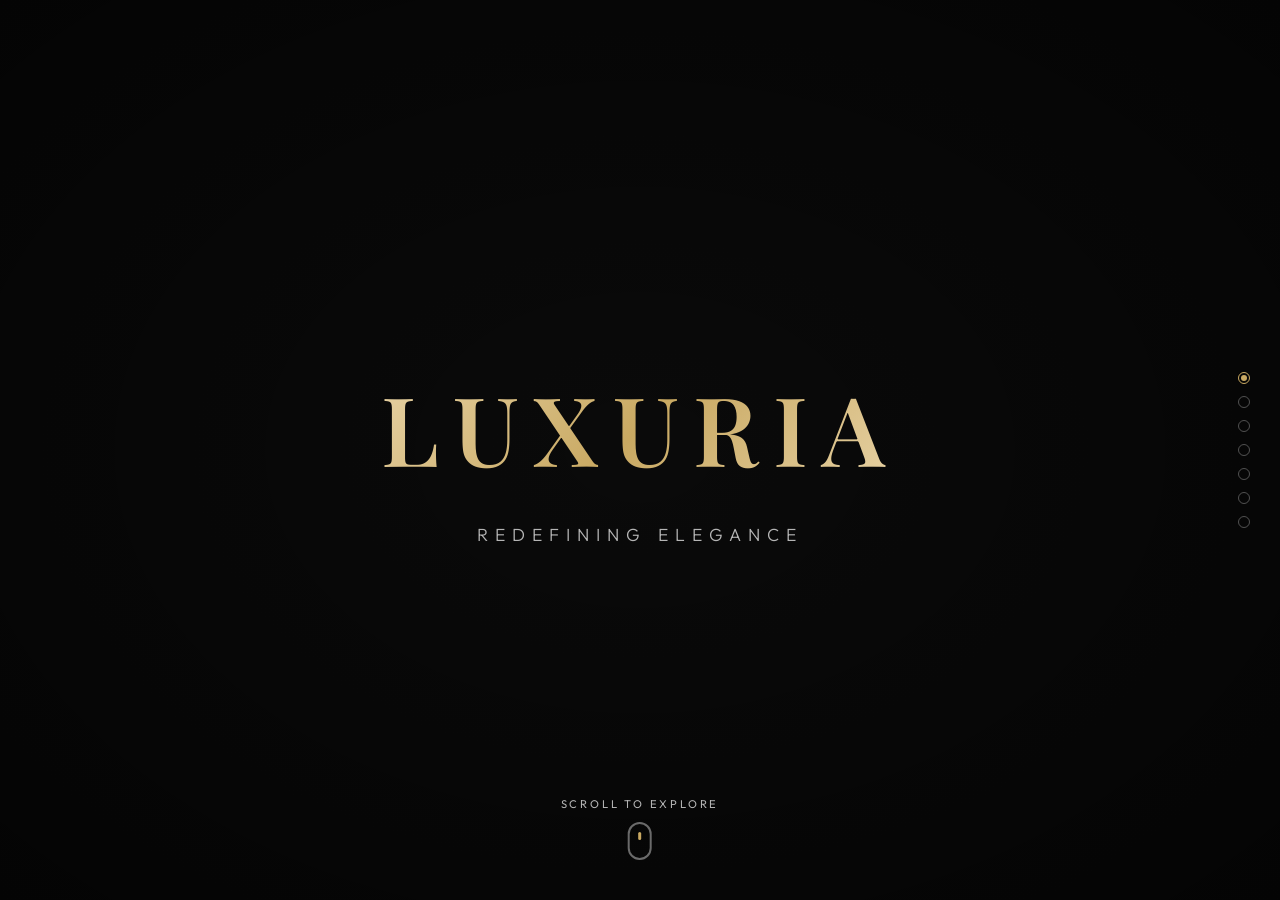
==== index.html @ 4cefbe2b "A" ====
<!DOCTYPE html>
<html lang="en">
<head>
    <meta charset="UTF-8">
    <meta name="viewport" content="width=device-width, initial-scale=1.0">
    <title>About Us | Immersive Experience</title>
    <link rel="preconnect" href="https://fonts.googleapis.com">
    <link rel="preconnect" href="https://fonts.gstatic.com" crossorigin>
    <link href="https://fonts.googleapis.com/css2?family=Playfair+Display:wght@400;500;600;700&family=Outfit:wght@300;400;500;600&display=swap" rel="stylesheet">
    <style>
        :root {
            --color-bg: #0a0a0a;
            --color-text: #ffffff;
            --color-text-muted: rgba(255, 255, 255, 0.7);
            --color-accent: #c9a962;
            --color-accent-light: #e8d4a8;
            --font-display: 'Playfair Display', serif;
            --font-body: 'Outfit', sans-serif;
        }

        * { margin: 0; padding: 0; box-sizing: border-box; }
        html, body { overflow: hidden; height: 100%; }
        body {
            font-family: var(--font-body);
            background: var(--color-bg);
            color: var(--color-text);
            line-height: 1.6;
        }

        .main-container { height: 100vh; overflow: hidden; position: relative; }

        /* Video Section */
        .video-section {
            position: absolute;
            top: 0; left: 0;
            width: 100%; height: 100vh;
            overflow: hidden;
            display: flex;
            align-items: center;
            justify-content: center;
            opacity: 0;
            visibility: hidden;
            transition: opacity 0.6s ease, visibility 0.6s ease;
        }
        .video-section.active { opacity: 1; visibility: visible; }

        /* Video Element */
        .section-video {
            position: absolute;
            top: 0; left: 0;
            width: 100%; height: 100%;
            z-index: 1;
            object-fit: cover;
        }

        /* Gradient Overlays */
        .gradient-overlay {
            position: absolute;
            top: 0;
            width: 55%;
            height: 100%;
            z-index: 2;
            pointer-events: none;
        }
        .gradient-right {
            right: 0;
            background: linear-gradient(to left, rgba(0,0,0,0.9) 0%, rgba(0,0,0,0.7) 30%, rgba(0,0,0,0.3) 60%, transparent 100%);
        }
        .gradient-left {
            left: 0;
            background: linear-gradient(to right, rgba(0,0,0,0.9) 0%, rgba(0,0,0,0.7) 30%, rgba(0,0,0,0.3) 60%, transparent 100%);
        }
        .gradient-center {
            left: 0; width: 100%;
            background: radial-gradient(ellipse at center, transparent 0%, rgba(0,0,0,0.3) 50%, rgba(0,0,0,0.6) 100%);
        }

        /* Content */
        .section-content {
            position: relative;
            z-index: 3;
            max-width: 520px;
            padding: 2rem;
            opacity: 0;
            transform: translateY(50px);
            transition: opacity 0.8s ease 0.3s, transform 0.8s ease 0.3s;
        }
        .video-section.active .section-content { opacity: 1; transform: translateY(0); }
        .content-right { margin-left: auto; margin-right: 8%; text-align: right; }
        .content-left { margin-right: auto; margin-left: 8%; text-align: left; }

        .section-title {
            font-family: var(--font-display);
            font-size: clamp(2.2rem, 4.5vw, 3.5rem);
            font-weight: 500;
            letter-spacing: 0.02em;
            margin-bottom: 1.25rem;
            line-height: 1.15;
        }
        .section-title span { color: var(--color-accent); }
        .section-description {
            font-size: clamp(0.95rem, 1.3vw, 1.1rem);
            font-weight: 300;
            color: var(--color-text-muted);
            line-height: 1.8;
        }

        /* Logo */
        .logo-wrapper {
            position: relative; z-index: 3;
            text-align: center;
            opacity: 0;
            transform: scale(0.9);
            transition: opacity 0.8s ease 0.3s, transform 0.8s ease 0.3s;
        }
        .video-section.active .logo-wrapper { opacity: 1; transform: scale(1); }
        .logo {
            font-family: var(--font-display);
            font-size: clamp(3rem, 8vw, 6rem);
            font-weight: 600;
            letter-spacing: 0.15em;
            text-transform: uppercase;
            background: linear-gradient(135deg, var(--color-accent-light) 0%, var(--color-accent) 50%, var(--color-accent-light) 100%);
            -webkit-background-clip: text;
            -webkit-text-fill-color: transparent;
            background-clip: text;
        }
        .logo-tagline {
            font-size: clamp(0.85rem, 1.4vw, 1.1rem);
            font-weight: 300;
            letter-spacing: 0.4em;
            text-transform: uppercase;
            color: var(--color-text-muted);
            margin-top: 1rem;
        }

        /* Indicators */
        .section-indicators {
            position: fixed;
            right: 30px; top: 50%;
            transform: translateY(-50%);
            z-index: 100;
            display: flex;
            flex-direction: column;
            gap: 12px;
        }
        .indicator {
            width: 12px; height: 12px;
            border: 1px solid rgba(255,255,255,0.3);
            border-radius: 50%;
            cursor: pointer;
            transition: all 0.3s ease;
            position: relative;
        }
        .indicator::before {
            content: '';
            position: absolute;
            top: 50%; left: 50%;
            transform: translate(-50%, -50%);
            width: 0; height: 0;
            background: var(--color-accent);
            border-radius: 50%;
            transition: all 0.3s ease;
        }
        .indicator.active { border-color: var(--color-accent); }
        .indicator.active::before { width: 6px; height: 6px; }
        .indicator:hover { border-color: var(--color-accent); }

        /* Scroll Hint */
        .scroll-hint {
            position: absolute;
            bottom: 40px; left: 50%;
            transform: translateX(-50%);
            z-index: 10;
            display: flex;
            flex-direction: column;
            align-items: center;
            gap: 8px;
            opacity: 0;
        }
        .video-section.active .scroll-hint {
            opacity: 1;
            animation: fadeInUp 0.8s ease 0.8s both;
        }
        .scroll-hint span {
            font-size: 0.7rem;
            letter-spacing: 0.25em;
            text-transform: uppercase;
            color: var(--color-text-muted);
        }
        .scroll-hint .mouse {
            width: 24px; height: 38px;
            border: 2px solid rgba(255,255,255,0.4);
            border-radius: 12px;
            position: relative;
        }
        .scroll-hint .wheel {
            width: 3px; height: 8px;
            background: var(--color-accent);
            border-radius: 2px;
            position: absolute;
            top: 8px; left: 50%;
            transform: translateX(-50%);
            animation: scrollWheel 1.5s ease-in-out infinite;
        }
        @keyframes scrollWheel {
            0%, 100% { opacity: 1; top: 8px; }
            50% { opacity: 0.3; top: 18px; }
        }
        @keyframes fadeInUp {
            from { opacity: 0; transform: translateX(-50%) translateY(20px); }
            to { opacity: 1; transform: translateX(-50%) translateY(0); }
        }

        /* Static Section */
        .static-section {
            position: absolute;
            top: 0; left: 0;
            width: 100%;
            min-height: 100vh;
            opacity: 0;
            visibility: hidden;
            transition: opacity 0.6s ease, visibility 0.6s ease;
            overflow-y: auto;
        }
        .static-section.active { opacity: 1; visibility: visible; }

        .amenities-section {
            background: linear-gradient(180deg, var(--color-bg) 0%, #0f0f0f 50%, var(--color-bg) 100%);
            padding: 8rem 5%;
            min-height: 100vh;
            display: flex;
            flex-direction: column;
            justify-content: center;
            position: relative;
        }
        .amenities-section::before {
            content: '';
            position: absolute;
            top: 0; left: 0; right: 0;
            height: 1px;
            background: linear-gradient(90deg, transparent, var(--color-accent), transparent);
        }
        .amenities-header {
            text-align: center;
            margin-bottom: 5rem;
            opacity: 0;
            transform: translateY(30px);
            transition: opacity 0.8s ease 0.2s, transform 0.8s ease 0.2s;
        }
        .static-section.active .amenities-header { opacity: 1; transform: translateY(0); }
        .amenities-label {
            font-size: 0.8rem;
            letter-spacing: 0.3em;
            text-transform: uppercase;
            color: var(--color-accent);
            margin-bottom: 1rem;
        }
        .amenities-title {
            font-family: var(--font-display);
            font-size: clamp(2.2rem, 4.5vw, 3.5rem);
            font-weight: 500;
        }
        .amenities-grid {
            display: grid;
            grid-template-columns: repeat(3, 1fr);
            gap: 2.5rem;
            max-width: 1300px;
            margin: 0 auto;
        }
        .amenity-card {
            background: linear-gradient(145deg, rgba(255,255,255,0.04) 0%, rgba(255,255,255,0.01) 100%);
            border: 1px solid rgba(255,255,255,0.06);
            border-radius: 3px;
            padding: 2.5rem 2rem;
            text-align: center;
            position: relative;
            overflow: hidden;
            opacity: 0;
            transform: translateY(40px);
            transition: all 0.6s cubic-bezier(0.4, 0, 0.2, 1);
        }
        .static-section.active .amenity-card { opacity: 1; transform: translateY(0); }
        .static-section.active .amenity-card:nth-child(1) { transition-delay: 0.3s; }
        .static-section.active .amenity-card:nth-child(2) { transition-delay: 0.45s; }
        .static-section.active .amenity-card:nth-child(3) { transition-delay: 0.6s; }
        .amenity-card:hover {
            border-color: rgba(201,169,98,0.3);
            transform: translateY(-5px);
        }
        .amenity-card::before {
            content: '';
            position: absolute;
            top: 0; left: 0; right: 0;
            height: 2px;
            background: linear-gradient(90deg, transparent, var(--color-accent), transparent);
            opacity: 0;
            transition: opacity 0.4s ease;
        }
        .amenity-card:hover::before { opacity: 1; }
        .amenity-icon {
            width: 70px; height: 70px;
            margin: 0 auto 1.5rem;
            display: flex;
            align-items: center;
            justify-content: center;
            border: 1px solid rgba(201,169,98,0.25);
            border-radius: 50%;
            transition: all 0.4s ease;
        }
        .amenity-card:hover .amenity-icon {
            border-color: var(--color-accent);
            background: rgba(201,169,98,0.08);
        }
        .amenity-icon svg {
            width: 30px; height: 30px;
            stroke: var(--color-accent);
            fill: none;
            stroke-width: 1.5;
        }
        .amenity-name {
            font-family: var(--font-display);
            font-size: 1.35rem;
            font-weight: 500;
            margin-bottom: 0.8rem;
        }
        .amenity-description {
            font-size: 0.9rem;
            color: var(--color-text-muted);
            font-weight: 300;
            line-height: 1.7;
        }

        /* Footer */
        .footer-section {
            background: #050505;
            padding: 5rem 5% 2.5rem;
            margin-top: 2rem;
            position: relative;
        }
        .footer-section::before {
            content: '';
            position: absolute;
            top: 0; left: 0; right: 0;
            height: 1px;
            background: linear-gradient(90deg, transparent, rgba(255,255,255,0.1), transparent);
        }
        .footer-content {
            max-width: 1300px;
            margin: 0 auto;
            display: grid;
            grid-template-columns: 2fr 1fr 1fr 1fr;
            gap: 3rem;
        }
        .footer-brand .footer-logo {
            font-family: var(--font-display);
            font-size: 1.8rem;
            font-weight: 600;
            letter-spacing: 0.1em;
            color: var(--color-accent);
            margin-bottom: 1rem;
        }
        .footer-brand p {
            color: var(--color-text-muted);
            font-size: 0.9rem;
            font-weight: 300;
            line-height: 1.7;
            max-width: 280px;
        }
        .footer-column h4 {
            font-family: var(--font-display);
            font-size: 1rem;
            font-weight: 500;
            margin-bottom: 1.25rem;
        }
        .footer-column ul { list-style: none; }
        .footer-column ul li { margin-bottom: 0.6rem; }
        .footer-column ul li a {
            color: var(--color-text-muted);
            text-decoration: none;
            font-size: 0.85rem;
            font-weight: 300;
            transition: color 0.3s ease;
        }
        .footer-column ul li a:hover { color: var(--color-accent); }
        .footer-bottom {
            max-width: 1300px;
            margin: 3rem auto 0;
            padding-top: 1.5rem;
            border-top: 1px solid rgba(255,255,255,0.05);
            display: flex;
            justify-content: space-between;
            align-items: center;
        }
        .footer-bottom p {
            color: var(--color-text-muted);
            font-size: 0.8rem;
            font-weight: 300;
        }
        .social-links { display: flex; gap: 1.25rem; }
        .social-links a {
            color: var(--color-text-muted);
            transition: color 0.3s ease;
        }
        .social-links a:hover { color: var(--color-accent); }
        .social-links svg { width: 18px; height: 18px; }

        /* Responsive */
        @media (max-width: 1024px) {
            .amenities-grid { grid-template-columns: 1fr; max-width: 450px; }
            .footer-content { grid-template-columns: 1fr 1fr; }
            .section-indicators { right: 15px; }
        }
        @media (max-width: 768px) {
            .content-right, .content-left {
                margin: 0;
                text-align: center;
                padding: 1.5rem;
                max-width: 100%;
                position: absolute;
                bottom: 12%;
                left: 0; right: 0;
            }
            .gradient-right, .gradient-left {
                width: 100%;
                background: linear-gradient(to top, rgba(0,0,0,0.95) 0%, rgba(0,0,0,0.7) 40%, transparent 100%);
            }
            .footer-content { grid-template-columns: 1fr; text-align: center; }
            .footer-brand p { max-width: none; }
            .footer-bottom { flex-direction: column; gap: 1.25rem; }
            .section-indicators { right: 10px; gap: 10px; }
            .indicator { width: 10px; height: 10px; }
        }
    </style>
</head>
<body>
    <div class="section-indicators" id="indicators">
        <div class="indicator active" data-index="0"></div>
        <div class="indicator" data-index="1"></div>
        <div class="indicator" data-index="2"></div>
        <div class="indicator" data-index="3"></div>
        <div class="indicator" data-index="4"></div>
        <div class="indicator" data-index="5"></div>
        <div class="indicator" data-index="6"></div>
    </div>

    <div class="main-container" id="mainContainer">
        
        <!-- Section 1: Logo -->
        <section class="video-section active" data-index="0" data-video="videos/section1.mp4">
            <video class="section-video" autoplay muted playsinline>
                <source src="videos/section1.mp4" type="video/mp4">
            </video>
            <div class="gradient-overlay gradient-center"></div>
            <div class="logo-wrapper">
                <h1 class="logo">Luxuria</h1>
                <p class="logo-tagline">Redefining Elegance</p>
            </div>
            <div class="scroll-hint">
                <span>Scroll to explore</span>
                <div class="mouse"><div class="wheel"></div></div>
            </div>
        </section>

        <!-- Section 2 -->
        <section class="video-section" data-index="1" data-video="videos/section2.mp4">
            <video class="section-video" autoplay muted playsinline>
                <source src="videos/section2.mp4" type="video/mp4">
            </video>
            <div class="gradient-overlay gradient-right"></div>
            <div class="section-content content-right">
                <h2 class="section-title">Where Vision <span>Meets</span> Reality</h2>
                <p class="section-description">Experience architecture that transcends the ordinary. Every space is meticulously crafted to harmonize luxury with functionality.</p>
            </div>
            <div class="scroll-hint"><span>Scroll to continue</span><div class="mouse"><div class="wheel"></div></div></div>
        </section>

        <!-- Section 3 -->
        <section class="video-section" data-index="2" data-video="videos/section3.mp4">
            <video class="section-video" autoplay muted playsinline>
                <source src="videos/section3.mp4" type="video/mp4">
            </video>
            <div class="gradient-overlay gradient-left"></div>
            <div class="section-content content-left">
                <h2 class="section-title">Crafted for <span>Excellence</span></h2>
                <p class="section-description">Premium materials sourced from around the world, combined with masterful craftsmanship. Each detail is a testament to quality.</p>
            </div>
            <div class="scroll-hint"><span>Scroll to continue</span><div class="mouse"><div class="wheel"></div></div></div>
        </section>

        <!-- Section 4 -->
        <section class="video-section" data-index="3" data-video="videos/section4.mp4">
            <video class="section-video" autoplay muted playsinline>
                <source src="videos/section4.mp4" type="video/mp4">
            </video>
            <div class="gradient-overlay gradient-right"></div>
            <div class="section-content content-right">
                <h2 class="section-title">Living <span>Redefined</span></h2>
                <p class="section-description">Beyond mere residences, we create sanctuaries. Spaces where every moment becomes a celebration of refined living.</p>
            </div>
            <div class="scroll-hint"><span>Scroll to continue</span><div class="mouse"><div class="wheel"></div></div></div>
        </section>

        <!-- Section 5 -->
        <section class="video-section" data-index="4" data-video="videos/section5.mp4">
            <video class="section-video" autoplay muted playsinline>
                <source src="videos/section5.mp4" type="video/mp4">
            </video>
            <div class="gradient-overlay gradient-left"></div>
            <div class="section-content content-left">
                <h2 class="section-title">Sustainable <span>Luxury</span></h2>
                <p class="section-description">Innovation meets responsibility. Our developments incorporate cutting-edge sustainable technologies.</p>
            </div>
            <div class="scroll-hint"><span>Scroll to continue</span><div class="mouse"><div class="wheel"></div></div></div>
        </section>

        <!-- Section 6 -->
        <section class="video-section" data-index="5" data-video="videos/section6.mp4">
            <video class="section-video" autoplay muted playsinline>
                <source src="videos/section6.mp4" type="video/mp4">
            </video>
            <div class="gradient-overlay gradient-right"></div>
            <div class="section-content content-right">
                <h2 class="section-title">Your <span>Legacy</span> Awaits</h2>
                <p class="section-description">More than an address, it's a statement. Join an exclusive community of discerning individuals.</p>
            </div>
            <div class="scroll-hint"><span>Scroll to continue</span><div class="mouse"><div class="wheel"></div></div></div>
        </section>

        <!-- Amenities + Footer -->
        <section class="static-section" data-index="6">
            <div class="amenities-section">
                <div class="amenities-header">
                    <p class="amenities-label">World-Class Amenities</p>
                    <h2 class="amenities-title">Everything You Desire</h2>
                </div>
                <div class="amenities-grid">
                    <div class="amenity-card">
                        <div class="amenity-icon">
                            <svg viewBox="0 0 24 24"><path d="M3 9l9-7 9 7v11a2 2 0 0 1-2 2H5a2 2 0 0 1-2-2z"></path><polyline points="9 22 9 12 15 12 15 22"></polyline></svg>
                        </div>
                        <h3 class="amenity-name">Retail Shops</h3>
                        <p class="amenity-description">Curated boutiques and premium retail spaces featuring world-renowned brands.</p>
                    </div>
                    <div class="amenity-card">
                        <div class="amenity-icon">
                            <svg viewBox="0 0 24 24"><path d="M17 21v-2a4 4 0 0 0-4-4H5a4 4 0 0 0-4 4v2"></path><circle cx="9" cy="7" r="4"></circle><path d="M23 21v-2a4 4 0 0 0-3-3.87"></path><path d="M16 3.13a4 4 0 0 1 0 7.75"></path></svg>
                        </div>
                        <h3 class="amenity-name">The Club</h3>
                        <p class="amenity-description">An exclusive members-only sanctuary featuring fitness center, spa, and dining.</p>
                    </div>
                    <div class="amenity-card">
                        <div class="amenity-icon">
                            <svg viewBox="0 0 24 24"><rect x="2" y="7" width="20" height="14" rx="2" ry="2"></rect><path d="M16 21V5a2 2 0 0 0-2-2h-4a2 2 0 0 0-2 2v16"></path></svg>
                        </div>
                        <h3 class="amenity-name">Office Space Hub</h3>
                        <p class="amenity-description">Premium co-working spaces with cutting-edge technology and concierge services.</p>
                    </div>
                </div>
            </div>
            <footer class="footer-section">
                <div class="footer-content">
                    <div class="footer-brand">
                        <h2 class="footer-logo">LUXURIA</h2>
                        <p>Creating extraordinary living experiences through visionary architecture since 1995.</p>
                    </div>
                    <div class="footer-column">
                        <h4>Explore</h4>
                        <ul><li><a href="#">Residences</a></li><li><a href="#">Amenities</a></li><li><a href="#">Gallery</a></li><li><a href="#">Virtual Tour</a></li></ul>
                    </div>
                    <div class="footer-column">
                        <h4>Company</h4>
                        <ul><li><a href="#">About Us</a></li><li><a href="#">Our Team</a></li><li><a href="#">Careers</a></li><li><a href="#">Press</a></li></ul>
                    </div>
                    <div class="footer-column">
                        <h4>Contact</h4>
                        <ul><li><a href="#">Schedule a Visit</a></li><li><a href="#">+1 (555) 123-4567</a></li><li><a href="#">info@luxuria.com</a></li></ul>
                    </div>
                </div>
                <div class="footer-bottom">
                    <p>&copy; 2026 Luxuria. All rights reserved.</p>
                    <div class="social-links">
                        <a href="#"><svg viewBox="0 0 24 24" fill="none" stroke="currentColor" stroke-width="1.5"><rect x="2" y="2" width="20" height="20" rx="5"></rect><path d="M16 11.37A4 4 0 1 1 12.63 8 4 4 0 0 1 16 11.37z"></path><line x1="17.5" y1="6.5" x2="17.51" y2="6.5"></line></svg></a>
                        <a href="#"><svg viewBox="0 0 24 24" fill="none" stroke="currentColor" stroke-width="1.5"><path d="M16 8a6 6 0 0 1 6 6v7h-4v-7a2 2 0 0 0-4 0v7h-4v-7a6 6 0 0 1 6-6z"></path><rect x="2" y="9" width="4" height="12"></rect><circle cx="4" cy="4" r="2"></circle></svg></a>
                    </div>
                </div>
            </footer>
        </section>
    </div>

    <script>
        class VideoSectionController {
            constructor() {
                this.currentSection = 0;
                this.totalVideoSections = 6;
                this.totalSections = 7;
                this.isTransitioning = false;
                this.sections = [];
                this.indicators = [];
                this.videos = [];
                this.lastTouchY = 0;
                this.init();
            }

            init() {
                this.sections = document.querySelectorAll('.video-section, .static-section');
                this.indicators = document.querySelectorAll('.indicator');
                this.videos = document.querySelectorAll('.section-video');

                // Set up event listeners
                window.addEventListener('wheel', this.handleWheel.bind(this), { passive: false });
                window.addEventListener('touchstart', this.handleTouchStart.bind(this), { passive: true });
                window.addEventListener('touchmove', this.handleTouchMove.bind(this), { passive: false });
                window.addEventListener('keydown', this.handleKeydown.bind(this));

                // Indicator clicks
                this.indicators.forEach((indicator, index) => {
                    indicator.addEventListener('click', () => this.goToSection(index));
                });

                // Play first video
                if (this.videos[0]) {
                    this.videos[0].play().catch(e => console.log('Video autoplay failed:', e));
                }
            }

            handleWheel(e) {
                e.preventDefault();
                if (!this.isTransitioning) {
                    const delta = e.deltaY > 0 ? 1 : -1;
                    this.processScroll(delta);
                }
            }

            handleTouchStart(e) {
                this.lastTouchY = e.touches[0].clientY;
            }

            handleTouchMove(e) {
                e.preventDefault();
                if (this.isTransitioning) return;
                const y = e.touches[0].clientY;
                const delta = this.lastTouchY - y > 0 ? 1 : -1;
                if (Math.abs(this.lastTouchY - y) > 50) {
                    this.processScroll(delta);
                    this.lastTouchY = y;
                }
            }

            handleKeydown(e) {
                if (this.isTransitioning) return;
                if (e.key === 'ArrowDown' || e.key === ' ') {
                    e.preventDefault();
                    this.processScroll(1);
                } else if (e.key === 'ArrowUp') {
                    e.preventDefault();
                    this.processScroll(-1);
                }
            }

            processScroll(delta) {
                if (delta > 0) {
                    if (this.currentSection < this.totalSections - 1) {
                        this.goToSection(this.currentSection + 1);
                    }
                } else if (delta < 0) {
                    if (this.currentSection > 0) {
                        this.goToSection(this.currentSection - 1);
                    }
                }
            }

            async goToSection(idx) {
                if (idx < 0 || idx >= this.totalSections || this.isTransitioning || idx === this.currentSection) return;
                this.isTransitioning = true;

                // Pause all videos
                this.videos.forEach(video => {
                    video.pause();
                    video.currentTime = 0;
                });

                // Update active state
                this.sections[this.currentSection].classList.remove('active');
                this.indicators[this.currentSection].classList.remove('active');
                
                this.currentSection = idx;
                
                this.sections[idx].classList.add('active');
                this.indicators[idx].classList.add('active');

                // Play video if it's a video section
                if (idx < this.totalVideoSections && this.videos[idx]) {
                    this.videos[idx].currentTime = 0;
                    this.videos[idx].play().catch(e => console.log('Video playback failed:', e));
                }

                setTimeout(() => { this.isTransitioning = false; }, 600);
            }
        }

        document.addEventListener('DOMContentLoaded', () => new VideoSectionController());
    </script>
</body>
</html>
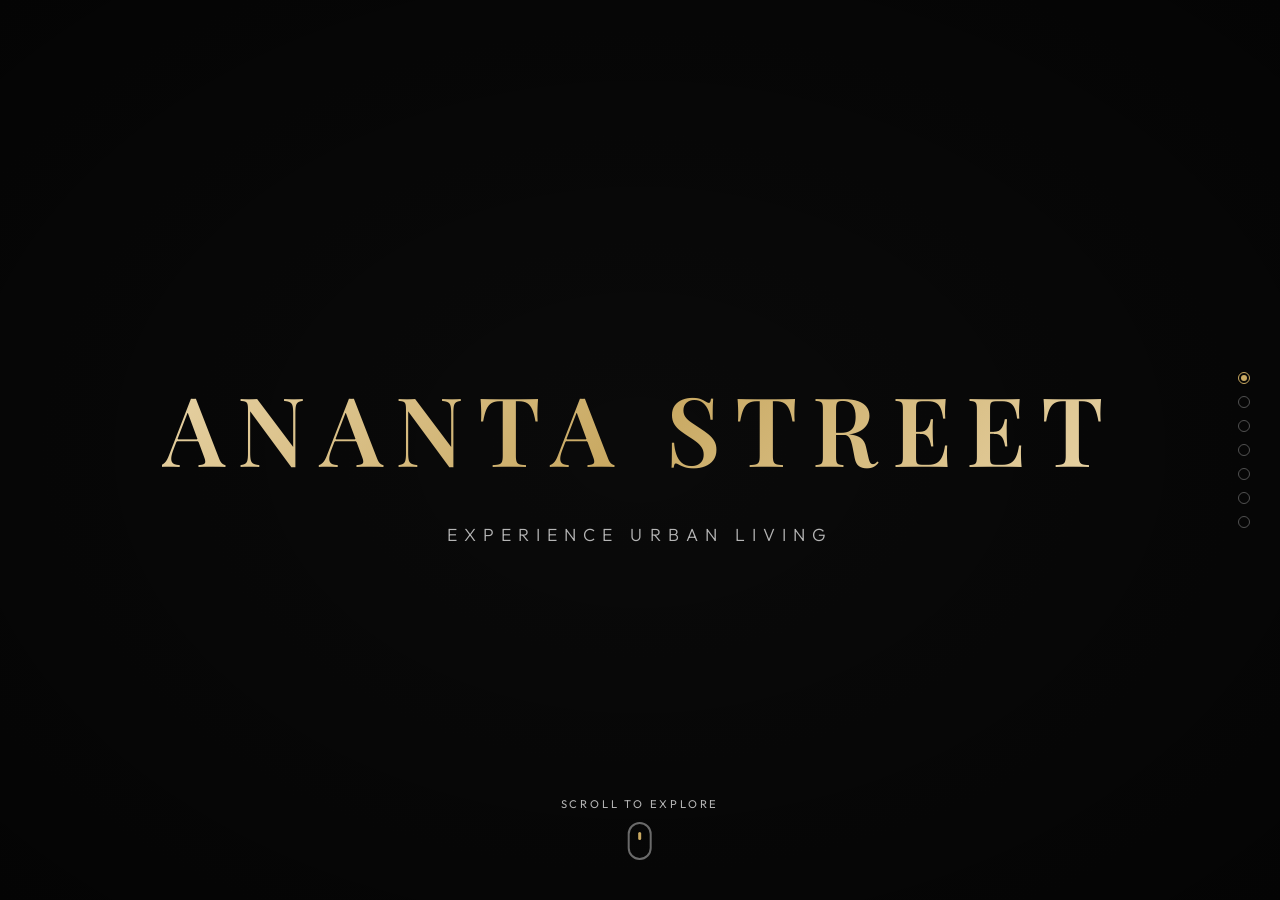
==== commit 44b4b92b: "A" ====
--- a/index.html
+++ b/index.html
@@ -3,437 +3,14 @@
 <head>
     <meta charset="UTF-8">
     <meta name="viewport" content="width=device-width, initial-scale=1.0">
-    <title>About Us | Immersive Experience</title>
+    <title>Ananta Street | Mixed-Use Development</title>
     <link rel="preconnect" href="https://fonts.googleapis.com">
     <link rel="preconnect" href="https://fonts.gstatic.com" crossorigin>
     <link href="https://fonts.googleapis.com/css2?family=Playfair+Display:wght@400;500;600;700&family=Outfit:wght@300;400;500;600&display=swap" rel="stylesheet">
-    <style>
-        :root {
-            --color-bg: #0a0a0a;
-            --color-text: #ffffff;
-            --color-text-muted: rgba(255, 255, 255, 0.7);
-            --color-accent: #c9a962;
-            --color-accent-light: #e8d4a8;
-            --font-display: 'Playfair Display', serif;
-            --font-body: 'Outfit', sans-serif;
-        }
-
-        * { margin: 0; padding: 0; box-sizing: border-box; }
-        html, body { overflow: hidden; height: 100%; }
-        body {
-            font-family: var(--font-body);
-            background: var(--color-bg);
-            color: var(--color-text);
-            line-height: 1.6;
-        }
-
-        .main-container { height: 100vh; overflow: hidden; position: relative; }
-
-        /* Video Section */
-        .video-section {
-            position: absolute;
-            top: 0; left: 0;
-            width: 100%; height: 100vh;
-            overflow: hidden;
-            display: flex;
-            align-items: center;
-            justify-content: center;
-            opacity: 0;
-            visibility: hidden;
-            transition: opacity 0.6s ease, visibility 0.6s ease;
-        }
-        .video-section.active { opacity: 1; visibility: visible; }
-
-        /* Video Element */
-        .section-video {
-            position: absolute;
-            top: 0; left: 0;
-            width: 100%; height: 100%;
-            z-index: 1;
-            object-fit: cover;
-        }
-
-        /* Gradient Overlays */
-        .gradient-overlay {
-            position: absolute;
-            top: 0;
-            width: 55%;
-            height: 100%;
-            z-index: 2;
-            pointer-events: none;
-        }
-        .gradient-right {
-            right: 0;
-            background: linear-gradient(to left, rgba(0,0,0,0.9) 0%, rgba(0,0,0,0.7) 30%, rgba(0,0,0,0.3) 60%, transparent 100%);
-        }
-        .gradient-left {
-            left: 0;
-            background: linear-gradient(to right, rgba(0,0,0,0.9) 0%, rgba(0,0,0,0.7) 30%, rgba(0,0,0,0.3) 60%, transparent 100%);
-        }
-        .gradient-center {
-            left: 0; width: 100%;
-            background: radial-gradient(ellipse at center, transparent 0%, rgba(0,0,0,0.3) 50%, rgba(0,0,0,0.6) 100%);
-        }
-
-        /* Content */
-        .section-content {
-            position: relative;
-            z-index: 3;
-            max-width: 520px;
-            padding: 2rem;
-            opacity: 0;
-            transform: translateY(50px);
-            transition: opacity 0.8s ease 0.3s, transform 0.8s ease 0.3s;
-        }
-        .video-section.active .section-content { opacity: 1; transform: translateY(0); }
-        .content-right { margin-left: auto; margin-right: 8%; text-align: right; }
-        .content-left { margin-right: auto; margin-left: 8%; text-align: left; }
-
-        .section-title {
-            font-family: var(--font-display);
-            font-size: clamp(2.2rem, 4.5vw, 3.5rem);
-            font-weight: 500;
-            letter-spacing: 0.02em;
-            margin-bottom: 1.25rem;
-            line-height: 1.15;
-        }
-        .section-title span { color: var(--color-accent); }
-        .section-description {
-            font-size: clamp(0.95rem, 1.3vw, 1.1rem);
-            font-weight: 300;
-            color: var(--color-text-muted);
-            line-height: 1.8;
-        }
-
-        /* Logo */
-        .logo-wrapper {
-            position: relative; z-index: 3;
-            text-align: center;
-            opacity: 0;
-            transform: scale(0.9);
-            transition: opacity 0.8s ease 0.3s, transform 0.8s ease 0.3s;
-        }
-        .video-section.active .logo-wrapper { opacity: 1; transform: scale(1); }
-        .logo {
-            font-family: var(--font-display);
-            font-size: clamp(3rem, 8vw, 6rem);
-            font-weight: 600;
-            letter-spacing: 0.15em;
-            text-transform: uppercase;
-            background: linear-gradient(135deg, var(--color-accent-light) 0%, var(--color-accent) 50%, var(--color-accent-light) 100%);
-            -webkit-background-clip: text;
-            -webkit-text-fill-color: transparent;
-            background-clip: text;
-        }
-        .logo-tagline {
-            font-size: clamp(0.85rem, 1.4vw, 1.1rem);
-            font-weight: 300;
-            letter-spacing: 0.4em;
-            text-transform: uppercase;
-            color: var(--color-text-muted);
-            margin-top: 1rem;
-        }
-
-        /* Indicators */
-        .section-indicators {
-            position: fixed;
-            right: 30px; top: 50%;
-            transform: translateY(-50%);
-            z-index: 100;
-            display: flex;
-            flex-direction: column;
-            gap: 12px;
-        }
-        .indicator {
-            width: 12px; height: 12px;
-            border: 1px solid rgba(255,255,255,0.3);
-            border-radius: 50%;
-            cursor: pointer;
-            transition: all 0.3s ease;
-            position: relative;
-        }
-        .indicator::before {
-            content: '';
-            position: absolute;
-            top: 50%; left: 50%;
-            transform: translate(-50%, -50%);
-            width: 0; height: 0;
-            background: var(--color-accent);
-            border-radius: 50%;
-            transition: all 0.3s ease;
-        }
-        .indicator.active { border-color: var(--color-accent); }
-        .indicator.active::before { width: 6px; height: 6px; }
-        .indicator:hover { border-color: var(--color-accent); }
-
-        /* Scroll Hint */
-        .scroll-hint {
-            position: absolute;
-            bottom: 40px; left: 50%;
-            transform: translateX(-50%);
-            z-index: 10;
-            display: flex;
-            flex-direction: column;
-            align-items: center;
-            gap: 8px;
-            opacity: 0;
-        }
-        .video-section.active .scroll-hint {
-            opacity: 1;
-            animation: fadeInUp 0.8s ease 0.8s both;
-        }
-        .scroll-hint span {
-            font-size: 0.7rem;
-            letter-spacing: 0.25em;
-            text-transform: uppercase;
-            color: var(--color-text-muted);
-        }
-        .scroll-hint .mouse {
-            width: 24px; height: 38px;
-            border: 2px solid rgba(255,255,255,0.4);
-            border-radius: 12px;
-            position: relative;
-        }
-        .scroll-hint .wheel {
-            width: 3px; height: 8px;
-            background: var(--color-accent);
-            border-radius: 2px;
-            position: absolute;
-            top: 8px; left: 50%;
-            transform: translateX(-50%);
-            animation: scrollWheel 1.5s ease-in-out infinite;
-        }
-        @keyframes scrollWheel {
-            0%, 100% { opacity: 1; top: 8px; }
-            50% { opacity: 0.3; top: 18px; }
-        }
-        @keyframes fadeInUp {
-            from { opacity: 0; transform: translateX(-50%) translateY(20px); }
-            to { opacity: 1; transform: translateX(-50%) translateY(0); }
-        }
-
-        /* Static Section */
-        .static-section {
-            position: absolute;
-            top: 0; left: 0;
-            width: 100%;
-            min-height: 100vh;
-            opacity: 0;
-            visibility: hidden;
-            transition: opacity 0.6s ease, visibility 0.6s ease;
-            overflow-y: auto;
-        }
-        .static-section.active { opacity: 1; visibility: visible; }
-
-        .amenities-section {
-            background: linear-gradient(180deg, var(--color-bg) 0%, #0f0f0f 50%, var(--color-bg) 100%);
-            padding: 8rem 5%;
-            min-height: 100vh;
-            display: flex;
-            flex-direction: column;
-            justify-content: center;
-            position: relative;
-        }
-        .amenities-section::before {
-            content: '';
-            position: absolute;
-            top: 0; left: 0; right: 0;
-            height: 1px;
-            background: linear-gradient(90deg, transparent, var(--color-accent), transparent);
-        }
-        .amenities-header {
-            text-align: center;
-            margin-bottom: 5rem;
-            opacity: 0;
-            transform: translateY(30px);
-            transition: opacity 0.8s ease 0.2s, transform 0.8s ease 0.2s;
-        }
-        .static-section.active .amenities-header { opacity: 1; transform: translateY(0); }
-        .amenities-label {
-            font-size: 0.8rem;
-            letter-spacing: 0.3em;
-            text-transform: uppercase;
-            color: var(--color-accent);
-            margin-bottom: 1rem;
-        }
-        .amenities-title {
-            font-family: var(--font-display);
-            font-size: clamp(2.2rem, 4.5vw, 3.5rem);
-            font-weight: 500;
-        }
-        .amenities-grid {
-            display: grid;
-            grid-template-columns: repeat(3, 1fr);
-            gap: 2.5rem;
-            max-width: 1300px;
-            margin: 0 auto;
-        }
-        .amenity-card {
-            background: linear-gradient(145deg, rgba(255,255,255,0.04) 0%, rgba(255,255,255,0.01) 100%);
-            border: 1px solid rgba(255,255,255,0.06);
-            border-radius: 3px;
-            padding: 2.5rem 2rem;
-            text-align: center;
-            position: relative;
-            overflow: hidden;
-            opacity: 0;
-            transform: translateY(40px);
-            transition: all 0.6s cubic-bezier(0.4, 0, 0.2, 1);
-        }
-        .static-section.active .amenity-card { opacity: 1; transform: translateY(0); }
-        .static-section.active .amenity-card:nth-child(1) { transition-delay: 0.3s; }
-        .static-section.active .amenity-card:nth-child(2) { transition-delay: 0.45s; }
-        .static-section.active .amenity-card:nth-child(3) { transition-delay: 0.6s; }
-        .amenity-card:hover {
-            border-color: rgba(201,169,98,0.3);
-            transform: translateY(-5px);
-        }
-        .amenity-card::before {
-            content: '';
-            position: absolute;
-            top: 0; left: 0; right: 0;
-            height: 2px;
-            background: linear-gradient(90deg, transparent, var(--color-accent), transparent);
-            opacity: 0;
-            transition: opacity 0.4s ease;
-        }
-        .amenity-card:hover::before { opacity: 1; }
-        .amenity-icon {
-            width: 70px; height: 70px;
-            margin: 0 auto 1.5rem;
-            display: flex;
-            align-items: center;
-            justify-content: center;
-            border: 1px solid rgba(201,169,98,0.25);
-            border-radius: 50%;
-            transition: all 0.4s ease;
-        }
-        .amenity-card:hover .amenity-icon {
-            border-color: var(--color-accent);
-            background: rgba(201,169,98,0.08);
-        }
-        .amenity-icon svg {
-            width: 30px; height: 30px;
-            stroke: var(--color-accent);
-            fill: none;
-            stroke-width: 1.5;
-        }
-        .amenity-name {
-            font-family: var(--font-display);
-            font-size: 1.35rem;
-            font-weight: 500;
-            margin-bottom: 0.8rem;
-        }
-        .amenity-description {
-            font-size: 0.9rem;
-            color: var(--color-text-muted);
-            font-weight: 300;
-            line-height: 1.7;
-        }
-
-        /* Footer */
-        .footer-section {
-            background: #050505;
-            padding: 5rem 5% 2.5rem;
-            margin-top: 2rem;
-            position: relative;
-        }
-        .footer-section::before {
-            content: '';
-            position: absolute;
-            top: 0; left: 0; right: 0;
-            height: 1px;
-            background: linear-gradient(90deg, transparent, rgba(255,255,255,0.1), transparent);
-        }
-        .footer-content {
-            max-width: 1300px;
-            margin: 0 auto;
-            display: grid;
-            grid-template-columns: 2fr 1fr 1fr 1fr;
-            gap: 3rem;
-        }
-        .footer-brand .footer-logo {
-            font-family: var(--font-display);
-            font-size: 1.8rem;
-            font-weight: 600;
-            letter-spacing: 0.1em;
-            color: var(--color-accent);
-            margin-bottom: 1rem;
-        }
-        .footer-brand p {
-            color: var(--color-text-muted);
-            font-size: 0.9rem;
-            font-weight: 300;
-            line-height: 1.7;
-            max-width: 280px;
-        }
-        .footer-column h4 {
-            font-family: var(--font-display);
-            font-size: 1rem;
-            font-weight: 500;
-            margin-bottom: 1.25rem;
-        }
-        .footer-column ul { list-style: none; }
-        .footer-column ul li { margin-bottom: 0.6rem; }
-        .footer-column ul li a {
-            color: var(--color-text-muted);
-            text-decoration: none;
-            font-size: 0.85rem;
-            font-weight: 300;
-            transition: color 0.3s ease;
-        }
-        .footer-column ul li a:hover { color: var(--color-accent); }
-        .footer-bottom {
-            max-width: 1300px;
-            margin: 3rem auto 0;
-            padding-top: 1.5rem;
-            border-top: 1px solid rgba(255,255,255,0.05);
-            display: flex;
-            justify-content: space-between;
-            align-items: center;
-        }
-        .footer-bottom p {
-            color: var(--color-text-muted);
-            font-size: 0.8rem;
-            font-weight: 300;
-        }
-        .social-links { display: flex; gap: 1.25rem; }
-        .social-links a {
-            color: var(--color-text-muted);
-            transition: color 0.3s ease;
-        }
-        .social-links a:hover { color: var(--color-accent); }
-        .social-links svg { width: 18px; height: 18px; }
-
-        /* Responsive */
-        @media (max-width: 1024px) {
-            .amenities-grid { grid-template-columns: 1fr; max-width: 450px; }
-            .footer-content { grid-template-columns: 1fr 1fr; }
-            .section-indicators { right: 15px; }
-        }
-        @media (max-width: 768px) {
-            .content-right, .content-left {
-                margin: 0;
-                text-align: center;
-                padding: 1.5rem;
-                max-width: 100%;
-                position: absolute;
-                bottom: 12%;
-                left: 0; right: 0;
-            }
-            .gradient-right, .gradient-left {
-                width: 100%;
-                background: linear-gradient(to top, rgba(0,0,0,0.95) 0%, rgba(0,0,0,0.7) 40%, transparent 100%);
-            }
-            .footer-content { grid-template-columns: 1fr; text-align: center; }
-            .footer-brand p { max-width: none; }
-            .footer-bottom { flex-direction: column; gap: 1.25rem; }
-            .section-indicators { right: 10px; gap: 10px; }
-            .indicator { width: 10px; height: 10px; }
-        }
-    </style>
+    <link rel="stylesheet" href="styles.css">
 </head>
 <body>
+
     <div class="section-indicators" id="indicators">
         <div class="indicator active" data-index="0"></div>
         <div class="indicator" data-index="1"></div>
@@ -445,16 +22,16 @@
     </div>
 
     <div class="main-container" id="mainContainer">
-        
+
         <!-- Section 1: Logo -->
-        <section class="video-section active" data-index="0" data-video="videos/section1.mp4">
-            <video class="section-video" autoplay muted playsinline>
+        <section class="video-section active" data-index="0">
+            <video class="section-video" muted playsinline>
                 <source src="videos/section1.mp4" type="video/mp4">
             </video>
             <div class="gradient-overlay gradient-center"></div>
             <div class="logo-wrapper">
-                <h1 class="logo">Luxuria</h1>
-                <p class="logo-tagline">Redefining Elegance</p>
+                <h1 class="logo">Ananta Street</h1>
+                <p class="logo-tagline">Experience Urban Living</p>
             </div>
             <div class="scroll-hint">
                 <span>Scroll to explore</span>
@@ -463,72 +40,88 @@
         </section>
 
         <!-- Section 2 -->
-        <section class="video-section" data-index="1" data-video="videos/section2.mp4">
-            <video class="section-video" autoplay muted playsinline>
+        <section class="video-section" data-index="1">
+            <video class="section-video" muted playsinline>
                 <source src="videos/section2.mp4" type="video/mp4">
             </video>
             <div class="gradient-overlay gradient-right"></div>
             <div class="section-content content-right">
-                <h2 class="section-title">Where Vision <span>Meets</span> Reality</h2>
-                <p class="section-description">Experience architecture that transcends the ordinary. Every space is meticulously crafted to harmonize luxury with functionality.</p>
-            </div>
-            <div class="scroll-hint"><span>Scroll to continue</span><div class="mouse"><div class="wheel"></div></div></div>
+                <h2 class="section-title">Ananta Street</h2>
+                <p class="section-description">Presents a vibrant retail frontage designed for luxury brands, flagship showrooms, lifestyle outlets, and curated dining experiences. Positioned along Canal Road, Ludhiana, the visual highlights double-height retail spaces, strong street visibility, and an upscale commercial environment crafted to attract premium footfall and elevate brand presence.</p>
+            </div>
+            <div class="scroll-hint">
+                <span>Scroll to continue</span>
+                <div class="mouse"><div class="wheel"></div></div>
+            </div>
         </section>
 
         <!-- Section 3 -->
-        <section class="video-section" data-index="2" data-video="videos/section3.mp4">
-            <video class="section-video" autoplay muted playsinline>
+        <section class="video-section" data-index="2">
+            <video class="section-video" muted playsinline>
                 <source src="videos/section3.mp4" type="video/mp4">
             </video>
             <div class="gradient-overlay gradient-left"></div>
             <div class="section-content content-left">
-                <h2 class="section-title">Crafted for <span>Excellence</span></h2>
-                <p class="section-description">Premium materials sourced from around the world, combined with masterful craftsmanship. Each detail is a testament to quality.</p>
-            </div>
-            <div class="scroll-hint"><span>Scroll to continue</span><div class="mouse"><div class="wheel"></div></div></div>
+                <h2 class="section-title">Vice Tower</h2>
+                <p class="section-description">The open terrace at Ananta Street is designed as a relaxed yet lively rooftop space where people can dine, unwind, and spend quality time. With terrace restaurants, cafés, and alfresco seating, the space creates an inviting evening atmosphere. Beyond dining, it becomes a social hub where experiences, conversations, and city views come together naturally.</p>
+            </div>
+            <div class="scroll-hint">
+                <span>Scroll to continue</span>
+                <div class="mouse"><div class="wheel"></div></div>
+            </div>
         </section>
 
         <!-- Section 4 -->
-        <section class="video-section" data-index="3" data-video="videos/section4.mp4">
-            <video class="section-video" autoplay muted playsinline>
+        <section class="video-section" data-index="3">
+            <video class="section-video" muted playsinline>
                 <source src="videos/section4.mp4" type="video/mp4">
             </video>
             <div class="gradient-overlay gradient-right"></div>
             <div class="section-content content-right">
-                <h2 class="section-title">Living <span>Redefined</span></h2>
-                <p class="section-description">Beyond mere residences, we create sanctuaries. Spaces where every moment becomes a celebration of refined living.</p>
-            </div>
-            <div class="scroll-hint"><span>Scroll to continue</span><div class="mouse"><div class="wheel"></div></div></div>
+                <h2 class="section-title">Office Space Hub</h2>
+                <p class="section-description">The office spaces at Ananta Street are thoughtfully designed to create a comfortable and efficient working environment. Along with dedicated offices and flexible co-working areas, professionals benefit from in-house cafés, meeting zones, and collaborative spaces. Smart access control, advanced security systems, and seamless connectivity ensure smooth daily operations while supporting a modern work lifestyle.</p>
+            </div>
+            <div class="scroll-hint">
+                <span>Scroll to continue</span>
+                <div class="mouse"><div class="wheel"></div></div>
+            </div>
         </section>
 
         <!-- Section 5 -->
-        <section class="video-section" data-index="4" data-video="videos/section5.mp4">
-            <video class="section-video" autoplay muted playsinline>
+        <section class="video-section" data-index="4">
+            <video class="section-video" muted playsinline>
                 <source src="videos/section5.mp4" type="video/mp4">
             </video>
             <div class="gradient-overlay gradient-left"></div>
             <div class="section-content content-left">
-                <h2 class="section-title">Sustainable <span>Luxury</span></h2>
-                <p class="section-description">Innovation meets responsibility. Our developments incorporate cutting-edge sustainable technologies.</p>
-            </div>
-            <div class="scroll-hint"><span>Scroll to continue</span><div class="mouse"><div class="wheel"></div></div></div>
+                <h2 class="section-title">The Société Club</h2>
+                <p class="section-description">The Société Club at Ananta Street is designed as a complete lifestyle destination where fitness, leisure, and social experiences come together. It features a modern gym, open swimming pool, badminton and indoor sports courts, along with relaxing café spaces. The club creates a perfect balance between wellness and recreation, offering members a refreshing space to unwind, socialize, and stay active.</p>
+            </div>
+            <div class="scroll-hint">
+                <span>Scroll to continue</span>
+                <div class="mouse"><div class="wheel"></div></div>
+            </div>
         </section>
 
         <!-- Section 6 -->
-        <section class="video-section" data-index="5" data-video="videos/section6.mp4">
-            <video class="section-video" autoplay muted playsinline>
+        <section class="video-section" data-index="5">
+            <video class="section-video" muted playsinline>
                 <source src="videos/section6.mp4" type="video/mp4">
             </video>
             <div class="gradient-overlay gradient-right"></div>
             <div class="section-content content-right">
-                <h2 class="section-title">Your <span>Legacy</span> Awaits</h2>
-                <p class="section-description">More than an address, it's a statement. Join an exclusive community of discerning individuals.</p>
-            </div>
-            <div class="scroll-hint"><span>Scroll to continue</span><div class="mouse"><div class="wheel"></div></div></div>
-        </section>
-
-        <!-- Amenities + Footer -->
+                <h2 class="section-title">Grand Retail Entrance</h2>
+                <p class="section-description">The entrance boulevard at Ananta Street presents a welcoming retail streetscape where premium showrooms, active storefronts, and pedestrian-friendly walkways come alive. As visitors walk through the complex, the vibrant movement of people, visible brand fronts, and open public spaces create an engaging arrival experience, setting the tone for a lively destination focused on shopping, dining, and urban interaction.</p>
+            </div>
+            <div class="scroll-hint">
+                <span>Scroll to continue</span>
+                <div class="mouse"><div class="wheel"></div></div>
+            </div>
+        </section>
+
+        <!-- Section 7: Amenities + Footer -->
         <section class="static-section" data-index="6">
+
             <div class="amenities-section">
                 <div class="amenities-header">
                     <p class="amenities-label">World-Class Amenities</p>
@@ -540,166 +133,91 @@
                             <svg viewBox="0 0 24 24"><path d="M3 9l9-7 9 7v11a2 2 0 0 1-2 2H5a2 2 0 0 1-2-2z"></path><polyline points="9 22 9 12 15 12 15 22"></polyline></svg>
                         </div>
                         <h3 class="amenity-name">Retail Shops</h3>
-                        <p class="amenity-description">Curated boutiques and premium retail spaces featuring world-renowned brands.</p>
+                        <p class="amenity-description">Premium retail spaces featuring luxury brands, flagship showrooms, and lifestyle outlets with strong street visibility.</p>
                     </div>
                     <div class="amenity-card">
                         <div class="amenity-icon">
                             <svg viewBox="0 0 24 24"><path d="M17 21v-2a4 4 0 0 0-4-4H5a4 4 0 0 0-4 4v2"></path><circle cx="9" cy="7" r="4"></circle><path d="M23 21v-2a4 4 0 0 0-3-3.87"></path><path d="M16 3.13a4 4 0 0 1 0 7.75"></path></svg>
                         </div>
-                        <h3 class="amenity-name">The Club</h3>
-                        <p class="amenity-description">An exclusive members-only sanctuary featuring fitness center, spa, and dining.</p>
+                        <h3 class="amenity-name">The Société Club</h3>
+                        <p class="amenity-description">A complete lifestyle destination with gym, swimming pool, sports courts, and café spaces for wellness and recreation.</p>
                     </div>
                     <div class="amenity-card">
                         <div class="amenity-icon">
                             <svg viewBox="0 0 24 24"><rect x="2" y="7" width="20" height="14" rx="2" ry="2"></rect><path d="M16 21V5a2 2 0 0 0-2-2h-4a2 2 0 0 0-2 2v16"></path></svg>
                         </div>
                         <h3 class="amenity-name">Office Space Hub</h3>
-                        <p class="amenity-description">Premium co-working spaces with cutting-edge technology and concierge services.</p>
-                    </div>
-                </div>
-            </div>
+                        <p class="amenity-description">Thoughtfully designed office spaces with co-working areas, smart access, advanced security, and seamless connectivity.</p>
+                    </div>
+                </div>
+            </div>
+
             <footer class="footer-section">
                 <div class="footer-content">
                     <div class="footer-brand">
-                        <h2 class="footer-logo">LUXURIA</h2>
-                        <p>Creating extraordinary living experiences through visionary architecture since 1995.</p>
+                        <h2 class="footer-logo">Ananta Street</h2>
+                        <p>A mixed-use destination featuring luxury retail, premium dining, modern office spaces, and world-class amenities. Experience sophisticated urban living in Ludhiana.</p>
+                        <div class="footer-address">Canal Road, Ludhiana, Punjab</div>
                     </div>
                     <div class="footer-column">
                         <h4>Explore</h4>
-                        <ul><li><a href="#">Residences</a></li><li><a href="#">Amenities</a></li><li><a href="#">Gallery</a></li><li><a href="#">Virtual Tour</a></li></ul>
+                        <ul>
+                            <li><a href="#section-1">Retail Spaces</a></li>
+                            <li><a href="#section-2">Rooftop Dining</a></li>
+                            <li><a href="#section-3">Office Spaces</a></li>
+                            <li><a href="#section-5">The Club</a></li>
+                        </ul>
                     </div>
                     <div class="footer-column">
-                        <h4>Company</h4>
-                        <ul><li><a href="#">About Us</a></li><li><a href="#">Our Team</a></li><li><a href="#">Careers</a></li><li><a href="#">Press</a></li></ul>
+                        <h4>Information</h4>
+                        <ul>
+                            <li><a href="#">About Project</a></li>
+                            <li><a href="#">Gallery</a></li>
+                            <li><a href="#">Floor Plans</a></li>
+                            <li><a href="#">Virtual Tour</a></li>
+                        </ul>
                     </div>
                     <div class="footer-column">
                         <h4>Contact</h4>
-                        <ul><li><a href="#">Schedule a Visit</a></li><li><a href="#">+1 (555) 123-4567</a></li><li><a href="#">info@luxuria.com</a></li></ul>
-                    </div>
-                </div>
+                        <ul>
+                            <li><a href="tel:+919988776655">+91 99887 76655</a></li>
+                            <li><a href="mailto:info@anantastreet.com">info@anantastreet.com</a></li>
+                            <li><a href="#">Canal Road, Ludhiana</a></li>
+                            <li><a href="#">Schedule Visit</a></li>
+                        </ul>
+                    </div>
+                </div>
+                <div class="footer-divider"></div>
                 <div class="footer-bottom">
-                    <p>&copy; 2026 Luxuria. All rights reserved.</p>
+                    <p>&copy; 2026 Ananta Street. All rights reserved.</p>
                     <div class="social-links">
-                        <a href="#"><svg viewBox="0 0 24 24" fill="none" stroke="currentColor" stroke-width="1.5"><rect x="2" y="2" width="20" height="20" rx="5"></rect><path d="M16 11.37A4 4 0 1 1 12.63 8 4 4 0 0 1 16 11.37z"></path><line x1="17.5" y1="6.5" x2="17.51" y2="6.5"></line></svg></a>
-                        <a href="#"><svg viewBox="0 0 24 24" fill="none" stroke="currentColor" stroke-width="1.5"><path d="M16 8a6 6 0 0 1 6 6v7h-4v-7a2 2 0 0 0-4 0v7h-4v-7a6 6 0 0 1 6-6z"></path><rect x="2" y="9" width="4" height="12"></rect><circle cx="4" cy="4" r="2"></circle></svg></a>
+                        <a href="#" title="Instagram">
+                            <svg viewBox="0 0 24 24" fill="none" stroke="currentColor" stroke-width="1.5">
+                                <rect x="2" y="2" width="20" height="20" rx="5"></rect>
+                                <path d="M16 11.37A4 4 0 1 1 12.63 8 4 4 0 0 1 16 11.37z"></path>
+                                <line x1="17.5" y1="6.5" x2="17.51" y2="6.5"></line>
+                            </svg>
+                        </a>
+                        <a href="#" title="LinkedIn">
+                            <svg viewBox="0 0 24 24" fill="none" stroke="currentColor" stroke-width="1.5">
+                                <path d="M16 8a6 6 0 0 1 6 6v7h-4v-7a2 2 0 0 0-4 0v7h-4v-7a6 6 0 0 1 6-6z"></path>
+                                <rect x="2" y="9" width="4" height="12"></rect>
+                                <circle cx="4" cy="4" r="2"></circle>
+                            </svg>
+                        </a>
+                        <a href="#" title="Facebook">
+                            <svg viewBox="0 0 24 24" fill="none" stroke="currentColor" stroke-width="1.5">
+                                <path d="M18 2h-3a6 6 0 0 0-6 6v4h-2v4h2v8h4v-8h3l1-4h-4V8a1 1 0 0 1 1-1h3z"></path>
+                            </svg>
+                        </a>
                     </div>
                 </div>
             </footer>
-        </section>
+
+        </section>
+
     </div>
 
-    <script>
-        class VideoSectionController {
-            constructor() {
-                this.currentSection = 0;
-                this.totalVideoSections = 6;
-                this.totalSections = 7;
-                this.isTransitioning = false;
-                this.sections = [];
-                this.indicators = [];
-                this.videos = [];
-                this.lastTouchY = 0;
-                this.init();
-            }
-
-            init() {
-                this.sections = document.querySelectorAll('.video-section, .static-section');
-                this.indicators = document.querySelectorAll('.indicator');
-                this.videos = document.querySelectorAll('.section-video');
-
-                // Set up event listeners
-                window.addEventListener('wheel', this.handleWheel.bind(this), { passive: false });
-                window.addEventListener('touchstart', this.handleTouchStart.bind(this), { passive: true });
-                window.addEventListener('touchmove', this.handleTouchMove.bind(this), { passive: false });
-                window.addEventListener('keydown', this.handleKeydown.bind(this));
-
-                // Indicator clicks
-                this.indicators.forEach((indicator, index) => {
-                    indicator.addEventListener('click', () => this.goToSection(index));
-                });
-
-                // Play first video
-                if (this.videos[0]) {
-                    this.videos[0].play().catch(e => console.log('Video autoplay failed:', e));
-                }
-            }
-
-            handleWheel(e) {
-                e.preventDefault();
-                if (!this.isTransitioning) {
-                    const delta = e.deltaY > 0 ? 1 : -1;
-                    this.processScroll(delta);
-                }
-            }
-
-            handleTouchStart(e) {
-                this.lastTouchY = e.touches[0].clientY;
-            }
-
-            handleTouchMove(e) {
-                e.preventDefault();
-                if (this.isTransitioning) return;
-                const y = e.touches[0].clientY;
-                const delta = this.lastTouchY - y > 0 ? 1 : -1;
-                if (Math.abs(this.lastTouchY - y) > 50) {
-                    this.processScroll(delta);
-                    this.lastTouchY = y;
-                }
-            }
-
-            handleKeydown(e) {
-                if (this.isTransitioning) return;
-                if (e.key === 'ArrowDown' || e.key === ' ') {
-                    e.preventDefault();
-                    this.processScroll(1);
-                } else if (e.key === 'ArrowUp') {
-                    e.preventDefault();
-                    this.processScroll(-1);
-                }
-            }
-
-            processScroll(delta) {
-                if (delta > 0) {
-                    if (this.currentSection < this.totalSections - 1) {
-                        this.goToSection(this.currentSection + 1);
-                    }
-                } else if (delta < 0) {
-                    if (this.currentSection > 0) {
-                        this.goToSection(this.currentSection - 1);
-                    }
-                }
-            }
-
-            async goToSection(idx) {
-                if (idx < 0 || idx >= this.totalSections || this.isTransitioning || idx === this.currentSection) return;
-                this.isTransitioning = true;
-
-                // Pause all videos
-                this.videos.forEach(video => {
-                    video.pause();
-                    video.currentTime = 0;
-                });
-
-                // Update active state
-                this.sections[this.currentSection].classList.remove('active');
-                this.indicators[this.currentSection].classList.remove('active');
-                
-                this.currentSection = idx;
-                
-                this.sections[idx].classList.add('active');
-                this.indicators[idx].classList.add('active');
-
-                // Play video if it's a video section
-                if (idx < this.totalVideoSections && this.videos[idx]) {
-                    this.videos[idx].currentTime = 0;
-                    this.videos[idx].play().catch(e => console.log('Video playback failed:', e));
-                }
-
-                setTimeout(() => { this.isTransitioning = false; }, 600);
-            }
-        }
-
-        document.addEventListener('DOMContentLoaded', () => new VideoSectionController());
-    </script>
+    <script src="script.js"></script>
 </body>
 </html>
--- a/styles.css
+++ b/styles.css
@@ -0,0 +1,716 @@
+:root {
+    --color-bg: #0a0a0a;
+    --color-text: #ffffff;
+    --color-text-muted: rgba(255, 255, 255, 0.7);
+    --color-accent: #c9a962;
+    --color-accent-light: #e8d4a8;
+    --font-display: 'Playfair Display', serif;
+    --font-body: 'Outfit', sans-serif;
+}
+
+* { margin: 0; padding: 0; box-sizing: border-box; }
+html, body { overflow: hidden; height: 100%; }
+body {
+    font-family: var(--font-body);
+    background: var(--color-bg);
+    color: var(--color-text);
+    line-height: 1.6;
+}
+
+.main-container { height: 100vh; overflow: hidden; position: relative; }
+
+/* Video Section */
+.video-section {
+    position: absolute;
+    top: 0; left: 0;
+    width: 100%; height: 100vh;
+    overflow: hidden;
+    display: flex;
+    align-items: center;
+    justify-content: center;
+    opacity: 0;
+    visibility: hidden;
+    transition: opacity 0.6s ease, visibility 0.6s ease;
+}
+.video-section.active { opacity: 1; visibility: visible; }
+
+/* Video Element */
+.section-video {
+    position: absolute;
+    top: 0; left: 0;
+    width: 100%; height: 100%;
+    z-index: 1;
+    object-fit: cover;
+}
+
+.gradient-overlay {
+    position: absolute;
+    top: 0;
+    width: 60%;
+    height: 100%;
+    z-index: 2;
+    pointer-events: none;
+}
+.gradient-right {
+    right: 0;
+    background: linear-gradient(to left,
+        rgba(0,0,0,0.97) 0%,
+        rgba(0,0,0,0.95) 20%,
+        rgba(0,0,0,0.88) 45%,
+        rgba(0,0,0,0.5) 70%,
+        transparent 100%
+    );
+}
+.gradient-left {
+    left: 0;
+    background: linear-gradient(to right,
+        rgba(0,0,0,0.97) 0%,
+        rgba(0,0,0,0.95) 20%,
+        rgba(0,0,0,0.88) 45%,
+        rgba(0,0,0,0.5) 70%,
+        transparent 100%
+    );
+}
+.gradient-center {
+    left: 0; width: 100%;
+    background: radial-gradient(ellipse at center, transparent 0%, rgba(0,0,0,0.3) 50%, rgba(0,0,0,0.6) 100%);
+}
+
+/* Content */
+.section-content {
+    position: absolute;
+    z-index: 3;
+    max-width: 480px;
+    padding: 2.5rem 2.5rem 2.5rem 2rem;
+    top: 50%;
+    transform: translateY(calc(-50% + 40px));
+    opacity: 0;
+    transition: opacity 0.8s ease 0.3s, transform 0.8s ease 0.3s;
+    background: none;
+    box-shadow: none;
+}
+.video-section.active .section-content {
+    opacity: 1;
+    transform: translateY(-50%);
+}
+
+/* Gold accent bar on the inner edge of each content block */
+.content-right {
+    right: 6%;
+    text-align: right;
+    border-right: 2px solid var(--color-accent);
+    padding-right: 2.5rem;
+}
+.content-left {
+    left: 6%;
+    text-align: left;
+    border-left: 2px solid var(--color-accent);
+    padding-left: 2.5rem;
+}
+
+/* Small ornamental line between title and description */
+.section-title {
+    font-family: var(--font-display);
+    font-size: clamp(2.2rem, 4.5vw, 3.5rem);
+    font-weight: 500;
+    letter-spacing: 0.02em;
+    margin-bottom: 1rem;
+    line-height: 1.15;
+}
+.section-title span { color: var(--color-accent); }
+.section-title::after {
+    content: '';
+    display: block;
+    width: 40px;
+    height: 1px;
+    background: var(--color-accent);
+    margin-top: 1rem;
+    opacity: 0.7;
+}
+.content-right .section-title::after { margin-left: auto; }
+.content-left .section-title::after  { margin-right: auto; }
+
+.section-description {
+    font-size: clamp(0.9rem, 1.2vw, 1rem);
+    font-weight: 300;
+    color: var(--color-text-muted);
+    line-height: 1.85;
+    margin-top: 1.25rem;
+}
+
+/* Logo */
+.logo-wrapper {
+    position: relative; z-index: 3;
+    text-align: center;
+    opacity: 0;
+    transform: scale(0.9);
+    transition: opacity 0.8s ease 0.3s, transform 0.8s ease 0.3s;
+}
+.video-section.active .logo-wrapper { opacity: 1; transform: scale(1); }
+.logo {
+    font-family: var(--font-display);
+    font-size: clamp(3rem, 8vw, 6rem);
+    font-weight: 600;
+    letter-spacing: 0.15em;
+    text-transform: uppercase;
+    background: linear-gradient(135deg, var(--color-accent-light) 0%, var(--color-accent) 50%, var(--color-accent-light) 100%);
+    -webkit-background-clip: text;
+    -webkit-text-fill-color: transparent;
+    background-clip: text;
+}
+.logo-tagline {
+    font-size: clamp(0.85rem, 1.4vw, 1.1rem);
+    font-weight: 300;
+    letter-spacing: 0.4em;
+    text-transform: uppercase;
+    color: var(--color-text-muted);
+    margin-top: 1rem;
+}
+
+/* Indicators */
+.section-indicators {
+    position: fixed;
+    right: 30px; top: 50%;
+    transform: translateY(-50%);
+    z-index: 100;
+    display: flex;
+    flex-direction: column;
+    gap: 12px;
+}
+.indicator {
+    width: 12px; height: 12px;
+    border: 1px solid rgba(255,255,255,0.3);
+    border-radius: 50%;
+    cursor: pointer;
+    transition: all 0.3s ease;
+    position: relative;
+}
+.indicator::before {
+    content: '';
+    position: absolute;
+    top: 50%; left: 50%;
+    transform: translate(-50%, -50%);
+    width: 0; height: 0;
+    background: var(--color-accent);
+    border-radius: 50%;
+    transition: all 0.3s ease;
+}
+.indicator.active { border-color: var(--color-accent); }
+.indicator.active::before { width: 6px; height: 6px; }
+.indicator:hover { border-color: var(--color-accent); }
+
+/* Scroll Hint */
+.scroll-hint {
+    position: absolute;
+    bottom: 40px; left: 50%;
+    transform: translateX(-50%);
+    z-index: 10;
+    display: flex;
+    flex-direction: column;
+    align-items: center;
+    gap: 8px;
+    opacity: 0;
+}
+.video-section.active .scroll-hint {
+    opacity: 1;
+    animation: fadeInUp 0.8s ease 0.8s both;
+}
+.scroll-hint span {
+    font-size: 0.7rem;
+    letter-spacing: 0.25em;
+    text-transform: uppercase;
+    color: var(--color-text-muted);
+}
+.scroll-hint .mouse {
+    width: 24px; height: 38px;
+    border: 2px solid rgba(255,255,255,0.4);
+    border-radius: 12px;
+    position: relative;
+}
+.scroll-hint .wheel {
+    width: 3px; height: 8px;
+    background: var(--color-accent);
+    border-radius: 2px;
+    position: absolute;
+    top: 8px; left: 50%;
+    transform: translateX(-50%);
+    animation: scrollWheel 1.5s ease-in-out infinite;
+}
+@keyframes scrollWheel {
+    0%, 100% { opacity: 1; top: 8px; }
+    50% { opacity: 0.3; top: 18px; }
+}
+@keyframes fadeInUp {
+    from { opacity: 0; transform: translateX(-50%) translateY(20px); }
+    to { opacity: 1; transform: translateX(-50%) translateY(0); }
+}
+
+/* Static Section */
+.static-section {
+    position: absolute;
+    top: 0; left: 0;
+    width: 100%;
+    min-height: 100vh;
+    opacity: 0;
+    visibility: hidden;
+    transition: opacity 0.6s ease, visibility 0.6s ease;
+    overflow-y: auto;
+}
+.static-section.active { opacity: 1; visibility: visible; }
+
+.amenities-section {
+    background: linear-gradient(180deg, var(--color-bg) 0%, #0f0f0f 50%, var(--color-bg) 100%);
+    padding: 8rem 5%;
+    min-height: 100vh;
+    display: flex;
+    flex-direction: column;
+    justify-content: center;
+    position: relative;
+}
+.amenities-section::before {
+    content: '';
+    position: absolute;
+    top: 0; left: 0; right: 0;
+    height: 1px;
+    background: linear-gradient(90deg, transparent, var(--color-accent), transparent);
+}
+.amenities-header {
+    text-align: center;
+    margin-bottom: 5rem;
+    opacity: 0;
+    transform: translateY(30px);
+    transition: opacity 0.8s ease 0.2s, transform 0.8s ease 0.2s;
+}
+.static-section.active .amenities-header { opacity: 1; transform: translateY(0); }
+.amenities-label {
+    font-size: 0.8rem;
+    letter-spacing: 0.3em;
+    text-transform: uppercase;
+    color: var(--color-accent);
+    margin-bottom: 1rem;
+}
+.amenities-title {
+    font-family: var(--font-display);
+    font-size: clamp(2.2rem, 4.5vw, 3.5rem);
+    font-weight: 500;
+}
+.amenities-grid {
+    display: grid;
+    grid-template-columns: repeat(3, 1fr);
+    gap: 2.5rem;
+    max-width: 1300px;
+    margin: 0 auto;
+}
+.amenity-card {
+    background: linear-gradient(145deg, rgba(255,255,255,0.04) 0%, rgba(255,255,255,0.01) 100%);
+    border: 1px solid rgba(255,255,255,0.06);
+    border-radius: 3px;
+    padding: 2.5rem 2rem;
+    text-align: center;
+    position: relative;
+    overflow: hidden;
+    opacity: 0;
+    transform: translateY(40px);
+    transition: all 0.6s cubic-bezier(0.4, 0, 0.2, 1);
+}
+.static-section.active .amenity-card { opacity: 1; transform: translateY(0); }
+.static-section.active .amenity-card:nth-child(1) { transition-delay: 0.3s; }
+.static-section.active .amenity-card:nth-child(2) { transition-delay: 0.45s; }
+.static-section.active .amenity-card:nth-child(3) { transition-delay: 0.6s; }
+.amenity-card:hover {
+    border-color: rgba(201,169,98,0.3);
+    transform: translateY(-5px);
+}
+.amenity-card::before {
+    content: '';
+    position: absolute;
+    top: 0; left: 0; right: 0;
+    height: 2px;
+    background: linear-gradient(90deg, transparent, var(--color-accent), transparent);
+    opacity: 0;
+    transition: opacity 0.4s ease;
+}
+.amenity-card:hover::before { opacity: 1; }
+.amenity-icon {
+    width: 70px; height: 70px;
+    margin: 0 auto 1.5rem;
+    display: flex;
+    align-items: center;
+    justify-content: center;
+    border: 1px solid rgba(201,169,98,0.25);
+    border-radius: 50%;
+    transition: all 0.4s ease;
+}
+.amenity-card:hover .amenity-icon {
+    border-color: var(--color-accent);
+    background: rgba(201,169,98,0.08);
+}
+.amenity-icon svg {
+    width: 30px; height: 30px;
+    stroke: var(--color-accent);
+    fill: none;
+    stroke-width: 1.5;
+}
+.amenity-name {
+    font-family: var(--font-display);
+    font-size: 1.35rem;
+    font-weight: 500;
+    margin-bottom: 0.8rem;
+}
+.amenity-description {
+    font-size: 0.9rem;
+    color: var(--color-text-muted);
+    font-weight: 300;
+    line-height: 1.7;
+}
+
+/* Footer */
+.footer-section {
+    background: linear-gradient(180deg, #080808 0%, #030303 100%);
+    padding: 5.5rem 5% 0;
+    margin-top: 0;
+    position: relative;
+    overflow: hidden;
+}
+
+/* Top gold border */
+.footer-section::before {
+    content: '';
+    position: absolute;
+    top: 0; left: 0; right: 0;
+    height: 2px;
+    background: linear-gradient(90deg, transparent 0%, var(--color-accent) 30%, var(--color-accent-light) 50%, var(--color-accent) 70%, transparent 100%);
+}
+
+/* Subtle background shimmer */
+.footer-section::after {
+    content: '';
+    position: absolute;
+    top: 0; left: -50%;
+    width: 200%; height: 300px;
+    background: radial-gradient(ellipse at 50% 0%, rgba(201,169,98,0.05) 0%, transparent 60%);
+    pointer-events: none;
+}
+
+.footer-content {
+    max-width: 1300px;
+    margin: 0 auto;
+    display: grid;
+    grid-template-columns: 2fr 1fr 1fr 1fr;
+    gap: 3.5rem;
+    position: relative;
+    z-index: 1;
+}
+
+/* Brand column */
+.footer-brand .footer-logo {
+    font-family: var(--font-display);
+    font-size: 2rem;
+    font-weight: 600;
+    letter-spacing: 0.12em;
+    background: linear-gradient(135deg, var(--color-accent-light) 0%, var(--color-accent) 60%);
+    -webkit-background-clip: text;
+    -webkit-text-fill-color: transparent;
+    background-clip: text;
+    margin-bottom: 1.25rem;
+    display: inline-block;
+}
+.footer-brand p {
+    color: var(--color-text-muted);
+    font-size: 0.875rem;
+    font-weight: 300;
+    line-height: 1.8;
+    max-width: 270px;
+}
+
+/* Address line under brand */
+.footer-brand .footer-address {
+    display: flex;
+    align-items: center;
+    gap: 0.5rem;
+    margin-top: 1.5rem;
+    color: rgba(201,169,98,0.6);
+    font-size: 0.8rem;
+    letter-spacing: 0.08em;
+    text-transform: uppercase;
+}
+.footer-brand .footer-address::before {
+    content: '';
+    display: inline-block;
+    width: 20px;
+    height: 1px;
+    background: var(--color-accent);
+    opacity: 0.5;
+}
+
+/* Column headings with gold underline */
+.footer-column h4 {
+    font-family: var(--font-display);
+    font-size: 0.95rem;
+    font-weight: 500;
+    letter-spacing: 0.08em;
+    text-transform: uppercase;
+    margin-bottom: 1.5rem;
+    padding-bottom: 0.75rem;
+    position: relative;
+    color: #fff;
+}
+.footer-column h4::after {
+    content: '';
+    position: absolute;
+    bottom: 0; left: 0;
+    width: 28px;
+    height: 1px;
+    background: var(--color-accent);
+}
+
+.footer-column ul { list-style: none; }
+.footer-column ul li { margin-bottom: 0.7rem; }
+.footer-column ul li a {
+    color: var(--color-text-muted);
+    text-decoration: none;
+    font-size: 0.85rem;
+    font-weight: 300;
+    transition: color 0.3s ease, padding-left 0.3s ease;
+    display: inline-block;
+    position: relative;
+}
+.footer-column ul li a::before {
+    content: '›';
+    position: absolute;
+    left: -14px;
+    color: var(--color-accent);
+    opacity: 0;
+    transition: opacity 0.3s ease;
+}
+.footer-column ul li a:hover {
+    color: var(--color-accent);
+    padding-left: 14px;
+}
+.footer-column ul li a:hover::before { opacity: 1; }
+
+/* Divider between content and bottom bar */
+.footer-divider {
+    max-width: 1300px;
+    margin: 4rem auto 0;
+    height: 1px;
+    background: linear-gradient(90deg, transparent, rgba(201,169,98,0.2), rgba(201,169,98,0.4), rgba(201,169,98,0.2), transparent);
+    position: relative;
+    z-index: 1;
+}
+
+.footer-bottom {
+    max-width: 1300px;
+    margin: 0 auto;
+    padding: 1.75rem 0 2rem;
+    display: flex;
+    justify-content: space-between;
+    align-items: center;
+    position: relative;
+    z-index: 1;
+}
+.footer-bottom p {
+    color: rgba(255,255,255,0.35);
+    font-size: 0.78rem;
+    font-weight: 300;
+    letter-spacing: 0.05em;
+}
+
+/* Social icons as bordered circles */
+.social-links { display: flex; gap: 0.9rem; }
+.social-links a {
+    width: 36px; height: 36px;
+    border: 1px solid rgba(255,255,255,0.1);
+    border-radius: 50%;
+    display: flex;
+    align-items: center;
+    justify-content: center;
+    color: var(--color-text-muted);
+    transition: all 0.3s ease;
+}
+.social-links a:hover {
+    border-color: var(--color-accent);
+    color: var(--color-accent);
+    background: rgba(201,169,98,0.08);
+}
+.social-links svg { width: 15px; height: 15px; }
+
+/* Responsive */
+@media (max-width: 1024px) {
+    .amenities-grid { grid-template-columns: 1fr; max-width: 450px; margin: 0 auto; }
+    .footer-content { grid-template-columns: 1fr 1fr; }
+    .section-indicators { right: 15px; }
+}
+
+@media (max-width: 768px) {
+    .section-indicators { right: 10px; gap: 8px; }
+    .indicator { width: 10px; height: 10px; }
+    .indicator.active::before { width: 4px; height: 4px; }
+    
+    .gradient-right, .gradient-left {
+        width: 100%;
+        background: linear-gradient(to top,
+            rgba(0,0,0,0.97) 0%,
+            rgba(0,0,0,0.88) 35%,
+            rgba(0,0,0,0.4) 65%,
+            transparent 100%
+        );
+    }
+
+    .content-right, .content-left {
+        position: absolute;
+        top: auto;
+        bottom: 12%;
+        left: 50%;
+        right: auto;
+        transform: translateX(-50%);
+        text-align: center;
+        padding: 1.5rem 1.5rem;
+        max-width: 90%;
+        border-right: none;
+        border-left: none;
+        background: none;
+        box-shadow: none;
+    }
+    .video-section.active .section-content {
+        opacity: 1;
+        transform: translateX(-50%);
+    }
+    .content-right .section-title::after,
+    .content-left .section-title::after {
+        margin-left: auto;
+        margin-right: auto;
+    }
+    
+    .section-title {
+        font-size: clamp(1.8rem, 5vw, 2.5rem);
+    }
+    
+    .section-description {
+        font-size: clamp(0.85rem, 2.5vw, 1rem);
+    }
+    
+    .scroll-hint {
+        bottom: 20px;
+    }
+    
+    .footer-content { 
+        grid-template-columns: 1fr; 
+        text-align: center;
+        gap: 2rem;
+    }
+    .footer-column h4::after { left: 50%; transform: translateX(-50%); }
+    .footer-column ul li a::before { display: none; }
+    .footer-column ul li a:hover { padding-left: 0; }
+    .footer-brand p { max-width: none; }
+    .footer-brand .footer-address { justify-content: center; }
+    
+    .footer-bottom { 
+        flex-direction: column; 
+        gap: 1.25rem;
+        text-align: center;
+    }
+    
+    .social-links {
+        justify-content: center;
+    }
+    
+    .amenities-title {
+        font-size: clamp(1.8rem, 5vw, 2.5rem);
+    }
+    
+    .logo {
+        font-size: clamp(2.5rem, 10vw, 4rem);
+    }
+    
+    .logo-tagline {
+        font-size: clamp(0.7rem, 2vw, 0.95rem);
+    }
+}
+
+@media (max-width: 480px) {
+    .section-indicators { right: 8px; gap: 6px; }
+    .indicator { width: 8px; height: 8px; }
+    
+    .content-right, .content-left {
+        padding: 1.25rem;
+        bottom: 14%;
+        max-width: 95%;
+    }
+    
+    .section-title {
+        font-size: clamp(1.5rem, 4vw, 2rem);
+        margin-bottom: 0.8rem;
+    }
+    
+    .section-description {
+        font-size: clamp(0.8rem, 2vw, 0.9rem);
+        line-height: 1.6;
+    }
+    
+    .logo {
+        font-size: clamp(2rem, 12vw, 3rem);
+    }
+    
+    .amenities-grid { 
+        grid-template-columns: 1fr; 
+        gap: 1.5rem;
+        padding: 1rem;
+    }
+    
+    .amenity-card {
+        padding: 1.5rem 1rem;
+    }
+    
+    .amenity-icon {
+        width: 50px;
+        height: 50px;
+        margin-bottom: 1rem;
+    }
+    
+    .amenity-icon svg {
+        width: 24px;
+        height: 24px;
+    }
+    
+    .amenity-name {
+        font-size: 1.1rem;
+    }
+    
+    .amenity-description {
+        font-size: 0.85rem;
+    }
+    
+    .footer-brand .footer-logo {
+        font-size: 1.5rem !important;
+    }
+    
+    .footer-column h4 {
+        font-size: 0.85rem;
+    }
+    
+    .footer-column ul li a {
+        font-size: 0.8rem;
+    }
+    
+    .footer-bottom p {
+        font-size: 0.75rem;
+    }
+    
+    .amenities-section {
+        padding: 3rem 2%;
+    }
+    
+    .amenities-header {
+        margin-bottom: 2rem;
+    }
+    
+    .amenities-label {
+        font-size: 0.7rem;
+        margin-bottom: 0.5rem;
+    }
+    
+    .footer-section {
+        padding: 3rem 4% 0;
+    }
+}
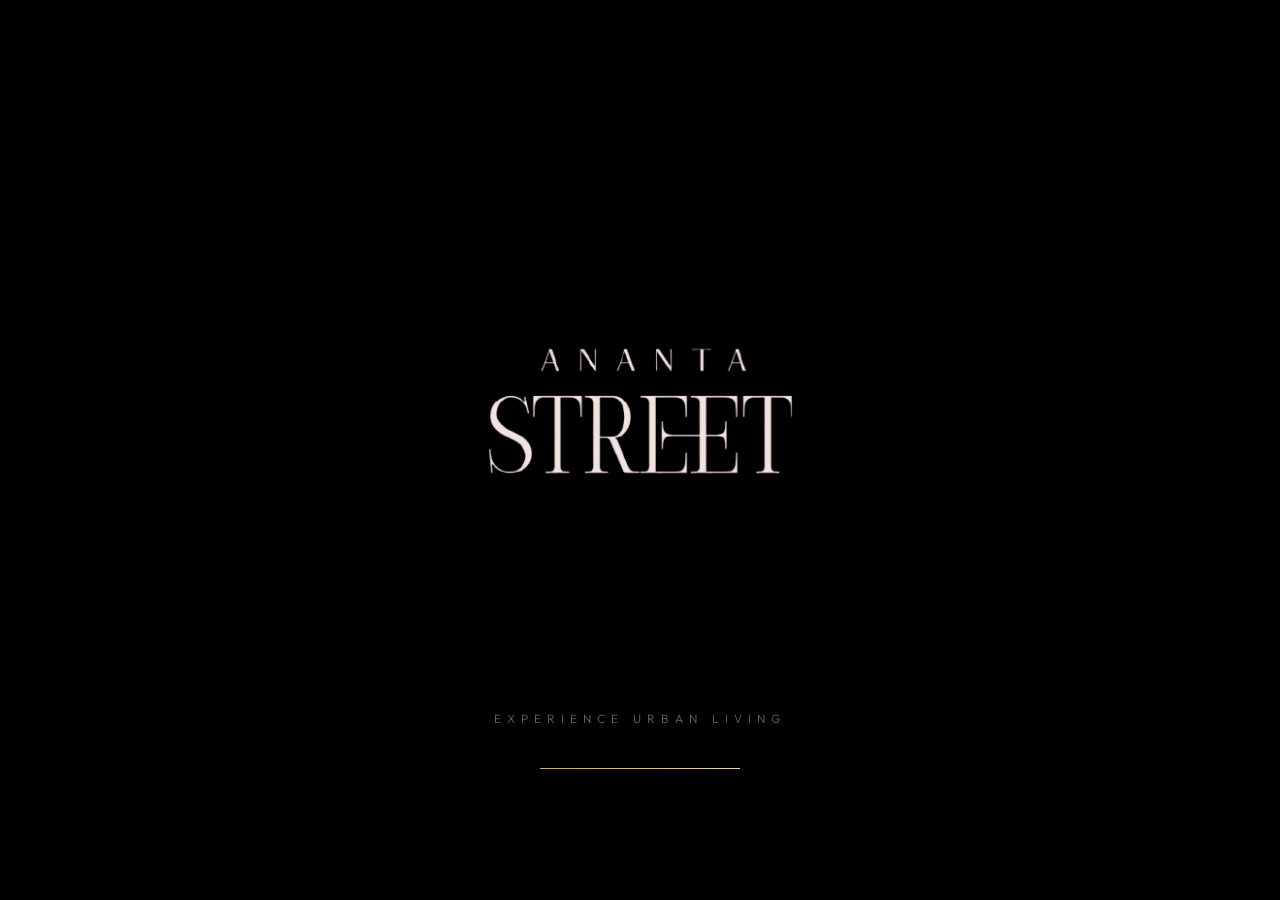
==== commit 23de2e83: "g" ====
--- a/index.html
+++ b/index.html
@@ -11,6 +11,22 @@
 </head>
 <body>
 
+    <!-- LOADER -->
+    <div class="loader" id="loader">
+        <div class="loader-bg"></div>
+        <div class="loader-content">
+            <div class="loader-logo-wrap">
+                <img src="logo.png" alt="Ananta Street" class="loader-logo">
+            </div>
+            <div class="loader-tagline">Experience Urban Living</div>
+            <div class="loader-bar-wrap">
+                <div class="loader-bar"></div>
+            </div>
+        </div>
+        <div class="loader-curtain-left"></div>
+        <div class="loader-curtain-right"></div>
+    </div>
+
     <div class="section-indicators" id="indicators">
         <div class="indicator active" data-index="0"></div>
         <div class="indicator" data-index="1"></div>
@@ -23,14 +39,16 @@
 
     <div class="main-container" id="mainContainer">
 
-        <!-- Section 1: Logo -->
+        <!-- Section 1 -->
         <section class="video-section active" data-index="0">
             <video class="section-video" muted playsinline>
                 <source src="videos/section1.mp4" type="video/mp4">
             </video>
             <div class="gradient-overlay gradient-center"></div>
             <div class="logo-wrapper">
-                <h1 class="logo">Ananta Street</h1>
+                <div class="logo-img-wrap">
+                    <img src="logo.png" alt="Ananta Street" class="logo-img">
+                </div>
                 <p class="logo-tagline">Experience Urban Living</p>
             </div>
             <div class="scroll-hint">
@@ -63,7 +81,7 @@
             <div class="gradient-overlay gradient-left"></div>
             <div class="section-content content-left">
                 <h2 class="section-title">Vice Tower</h2>
-                <p class="section-description">The open terrace at Ananta Street is designed as a relaxed yet lively rooftop space where people can dine, unwind, and spend quality time. With terrace restaurants, cafés, and alfresco seating, the space creates an inviting evening atmosphere. Beyond dining, it becomes a social hub where experiences, conversations, and city views come together naturally.</p>
+                <p class="section-description">The open terrace at Ananta Street is designed as a relaxed yet lively rooftop space where people can dine, unwind, and spend quality time. With terrace restaurants, cafes, and alfresco seating, the space creates an inviting evening atmosphere. Beyond dining, it becomes a social hub where experiences, conversations, and city views come together naturally.</p>
             </div>
             <div class="scroll-hint">
                 <span>Scroll to continue</span>
@@ -79,7 +97,7 @@
             <div class="gradient-overlay gradient-right"></div>
             <div class="section-content content-right">
                 <h2 class="section-title">Office Space Hub</h2>
-                <p class="section-description">The office spaces at Ananta Street are thoughtfully designed to create a comfortable and efficient working environment. Along with dedicated offices and flexible co-working areas, professionals benefit from in-house cafés, meeting zones, and collaborative spaces. Smart access control, advanced security systems, and seamless connectivity ensure smooth daily operations while supporting a modern work lifestyle.</p>
+                <p class="section-description">The office spaces at Ananta Street are thoughtfully designed to create a comfortable and efficient working environment. Along with dedicated offices and flexible co-working areas, professionals benefit from in-house cafes, meeting zones, and collaborative spaces. Smart access control, advanced security systems, and seamless connectivity ensure smooth daily operations while supporting a modern work lifestyle.</p>
             </div>
             <div class="scroll-hint">
                 <span>Scroll to continue</span>
@@ -94,8 +112,8 @@
             </video>
             <div class="gradient-overlay gradient-left"></div>
             <div class="section-content content-left">
-                <h2 class="section-title">The Société Club</h2>
-                <p class="section-description">The Société Club at Ananta Street is designed as a complete lifestyle destination where fitness, leisure, and social experiences come together. It features a modern gym, open swimming pool, badminton and indoor sports courts, along with relaxing café spaces. The club creates a perfect balance between wellness and recreation, offering members a refreshing space to unwind, socialize, and stay active.</p>
+                <h2 class="section-title">The Societe Club</h2>
+                <p class="section-description">The Societe Club at Ananta Street is designed as a complete lifestyle destination where fitness, leisure, and social experiences come together. It features a modern gym, open swimming pool, badminton and indoor sports courts, along with relaxing cafe spaces. The club creates a perfect balance between wellness and recreation, offering members a refreshing space to unwind, socialize, and stay active.</p>
             </div>
             <div class="scroll-hint">
                 <span>Scroll to continue</span>
@@ -139,8 +157,8 @@
                         <div class="amenity-icon">
                             <svg viewBox="0 0 24 24"><path d="M17 21v-2a4 4 0 0 0-4-4H5a4 4 0 0 0-4 4v2"></path><circle cx="9" cy="7" r="4"></circle><path d="M23 21v-2a4 4 0 0 0-3-3.87"></path><path d="M16 3.13a4 4 0 0 1 0 7.75"></path></svg>
                         </div>
-                        <h3 class="amenity-name">The Société Club</h3>
-                        <p class="amenity-description">A complete lifestyle destination with gym, swimming pool, sports courts, and café spaces for wellness and recreation.</p>
+                        <h3 class="amenity-name">The Societe Club</h3>
+                        <p class="amenity-description">A complete lifestyle destination with gym, swimming pool, sports courts, and cafe spaces for wellness and recreation.</p>
                     </div>
                     <div class="amenity-card">
                         <div class="amenity-icon">
@@ -153,22 +171,32 @@
             </div>
 
             <footer class="footer-section">
-                <div class="footer-content">
+                <div class="footer-upper">
+
                     <div class="footer-brand">
-                        <h2 class="footer-logo">Ananta Street</h2>
-                        <p>A mixed-use destination featuring luxury retail, premium dining, modern office spaces, and world-class amenities. Experience sophisticated urban living in Ludhiana.</p>
-                        <div class="footer-address">Canal Road, Ludhiana, Punjab</div>
-                    </div>
-                    <div class="footer-column">
+                        <img src="logo.png" alt="Ananta Street" class="footer-logo-img">
+                        <div class="footer-brand-rule"></div>
+                        <p class="footer-brand-desc">A mixed-use destination featuring luxury retail, premium dining, modern office spaces, and world-class amenities. Experience sophisticated urban living in Ludhiana.</p>
+                        <div class="footer-location">
+                            <svg viewBox="0 0 24 24" fill="none" stroke="currentColor" stroke-width="1.5">
+                                <path d="M12 2C8.13 2 5 5.13 5 9c0 5.25 7 13 7 13s7-7.75 7-13c0-3.87-3.13-7-7-7z"/>
+                                <circle cx="12" cy="9" r="2.5"/>
+                            </svg>
+                            <span>Canal Road, Ludhiana, Punjab</span>
+                        </div>
+                    </div>
+
+                    <div class="footer-nav-col">
                         <h4>Explore</h4>
                         <ul>
-                            <li><a href="#section-1">Retail Spaces</a></li>
-                            <li><a href="#section-2">Rooftop Dining</a></li>
-                            <li><a href="#section-3">Office Spaces</a></li>
-                            <li><a href="#section-5">The Club</a></li>
+                            <li><a href="#">Retail Spaces</a></li>
+                            <li><a href="#">Rooftop Dining</a></li>
+                            <li><a href="#">Office Spaces</a></li>
+                            <li><a href="#">The Club</a></li>
                         </ul>
                     </div>
-                    <div class="footer-column">
+
+                    <div class="footer-nav-col">
                         <h4>Information</h4>
                         <ul>
                             <li><a href="#">About Project</a></li>
@@ -177,19 +205,23 @@
                             <li><a href="#">Virtual Tour</a></li>
                         </ul>
                     </div>
-                    <div class="footer-column">
+
+                    <div class="footer-nav-col">
                         <h4>Contact</h4>
                         <ul>
                             <li><a href="tel:+919988776655">+91 99887 76655</a></li>
-                            <li><a href="mailto:info@anantastreet.com">info@anantastreet.com</a></li>
+                            <li><a href="#">info@anantastreet.com</a></li>
                             <li><a href="#">Canal Road, Ludhiana</a></li>
-                            <li><a href="#">Schedule Visit</a></li>
+                            <li><a href="#">Schedule a Visit</a></li>
                         </ul>
                     </div>
-                </div>
+
+                </div>
+
                 <div class="footer-divider"></div>
+
                 <div class="footer-bottom">
-                    <p>&copy; 2026 Ananta Street. All rights reserved.</p>
+                    <p>2026 Ananta Street. All rights reserved.</p>
                     <div class="social-links">
                         <a href="#" title="Instagram">
                             <svg viewBox="0 0 24 24" fill="none" stroke="currentColor" stroke-width="1.5">
@@ -212,6 +244,7 @@
                         </a>
                     </div>
                 </div>
+
             </footer>
 
         </section>
--- a/styles.css
+++ b/styles.css
@@ -7,6 +7,133 @@
     --font-display: 'Playfair Display', serif;
     --font-body: 'Outfit', sans-serif;
 }
+
+
+/* ─── LOADER ──────────────────────────────────────────────── */
+.loader {
+    position: fixed;
+    inset: 0;
+    z-index: 9999;
+    display: flex;
+    align-items: center;
+    justify-content: center;
+    pointer-events: all;
+}
+
+/* Deep black background */
+.loader-bg {
+    position: absolute;
+    inset: 0;
+    background: #000;
+}
+
+/* Content sits on top */
+.loader-content {
+    position: relative;
+    z-index: 2;
+    display: flex;
+    flex-direction: column;
+    align-items: center;
+    gap: 0;
+}
+
+/* Logo — starts invisible, fades + rises in */
+.loader-logo-wrap {
+    overflow: hidden;
+    opacity: 0;
+    transform: translateY(24px);
+    animation: loaderLogoIn 1s cubic-bezier(0.16, 1, 0.3, 1) 0.3s forwards;
+}
+.loader-logo {
+    width: clamp(200px, 36vw, 420px);
+    height: auto;
+    display: block;
+    filter: brightness(1.05);
+}
+
+@keyframes loaderLogoIn {
+    to { opacity: 1; transform: translateY(0); }
+}
+
+/* Tagline */
+.loader-tagline {
+    font-family: var(--font-body);
+    font-size: clamp(0.6rem, 1vw, 0.75rem);
+    font-weight: 300;
+    letter-spacing: 0.5em;
+    text-transform: uppercase;
+    color: rgba(255,255,255,0.4);
+    margin-top: 1.2rem;
+    opacity: 0;
+    animation: loaderTagIn 0.8s ease 1.1s forwards;
+}
+@keyframes loaderTagIn {
+    to { opacity: 1; }
+}
+
+/* Progress bar */
+.loader-bar-wrap {
+    width: clamp(120px, 20vw, 200px);
+    height: 1px;
+    background: rgba(255,255,255,0.08);
+    margin-top: 2.5rem;
+    overflow: hidden;
+    opacity: 0;
+    animation: loaderBarWrapIn 0.4s ease 1.2s forwards;
+}
+@keyframes loaderBarWrapIn {
+    to { opacity: 1; }
+}
+
+.loader-bar {
+    height: 100%;
+    width: 0%;
+    background: linear-gradient(90deg, var(--color-accent), var(--color-accent-light));
+    animation: loaderBarFill 1.4s cubic-bezier(0.4, 0, 0.2, 1) 1.3s forwards;
+}
+@keyframes loaderBarFill {
+    0%   { width: 0%; }
+    60%  { width: 75%; }
+    100% { width: 100%; }
+}
+
+/* ── Split curtain exit ── */
+.loader-curtain-left,
+.loader-curtain-right {
+    position: absolute;
+    top: 0;
+    width: 51%;          /* 51% to avoid 1px gap on some screens */
+    height: 100%;
+    background: #000;
+    z-index: 3;
+    pointer-events: none;
+    /* Hidden off-screen by default — only slide IN during exit */
+}
+.loader-curtain-left  { left: 0;  transform: translateX(-100%); }
+.loader-curtain-right { right: 0; transform: translateX(100%); }
+
+/* These fire once JS adds .loader-exit */
+.loader.loader-exit .loader-content {
+    animation: loaderContentOut 0.5s ease forwards;
+}
+@keyframes loaderContentOut {
+    to { opacity: 0; transform: scale(0.97); }
+}
+/* Curtains slide IN from sides to cover the loader, then site is revealed */
+.loader.loader-exit .loader-curtain-left {
+    animation: curtainLeft 0.85s cubic-bezier(0.76, 0, 0.24, 1) 0.2s forwards;
+}
+.loader.loader-exit .loader-curtain-right {
+    animation: curtainRight 0.85s cubic-bezier(0.76, 0, 0.24, 1) 0.2s forwards;
+}
+@keyframes curtainLeft  { from { transform: translateX(-100%); } to { transform: translateX(0); } }
+@keyframes curtainRight { from { transform: translateX(100%);  } to { transform: translateX(0); } }
+
+/* After curtains leave, hide the whole loader */
+.loader.loader-done {
+    display: none;
+}
+/* ─────────────────────────────────────────────────────────── */
 
 * { margin: 0; padding: 0; box-sizing: border-box; }
 html, body { overflow: hidden; height: 100%; }
@@ -140,32 +267,74 @@
 
 /* Logo */
 .logo-wrapper {
-    position: relative; z-index: 3;
+    position: relative;
+    z-index: 3;
     text-align: center;
-    opacity: 0;
-    transform: scale(0.9);
-    transition: opacity 0.8s ease 0.3s, transform 0.8s ease 0.3s;
-}
-.video-section.active .logo-wrapper { opacity: 1; transform: scale(1); }
-.logo {
-    font-family: var(--font-display);
-    font-size: clamp(3rem, 8vw, 6rem);
-    font-weight: 600;
-    letter-spacing: 0.15em;
+    display: flex;
+    flex-direction: column;
+    align-items: center;
+}
+
+/* Image wrap — clips the logo for the slide-up reveal */
+.logo-img-wrap {
+    overflow: hidden;
+    opacity: 0;
+    transform: translateY(30px);
+    transition: opacity 1s ease 0.2s, transform 1s cubic-bezier(0.16, 1, 0.3, 1) 0.2s;
+}
+.video-section.active .logo-img-wrap {
+    opacity: 1;
+    transform: translateY(0);
+}
+
+.logo-img {
+    width: clamp(220px, 38vw, 480px);
+    height: auto;
+    display: block;
+    /* Slight shimmer tint — the logo is already white so we just brighten slightly */
+    filter: brightness(1.08) contrast(1.02);
+    animation: none;
+}
+
+/* Subtle shimmer sweep across logo once it appears */
+.video-section.active .logo-img {
+    animation: logoShimmer 3s ease 1.2s 1 forwards;
+}
+
+@keyframes logoShimmer {
+    0%   { filter: brightness(1.08) contrast(1.02); }
+    40%  { filter: brightness(1.35) contrast(1.05) drop-shadow(0 0 18px rgba(201,169,98,0.35)); }
+    100% { filter: brightness(1.08) contrast(1.02); }
+}
+
+/* Tagline */
+.logo-tagline {
+    font-size: clamp(0.7rem, 1.2vw, 0.9rem);
+    font-weight: 300;
+    letter-spacing: 0.45em;
     text-transform: uppercase;
-    background: linear-gradient(135deg, var(--color-accent-light) 0%, var(--color-accent) 50%, var(--color-accent-light) 100%);
-    -webkit-background-clip: text;
-    -webkit-text-fill-color: transparent;
-    background-clip: text;
-}
-.logo-tagline {
-    font-size: clamp(0.85rem, 1.4vw, 1.1rem);
-    font-weight: 300;
-    letter-spacing: 0.4em;
-    text-transform: uppercase;
-    color: var(--color-text-muted);
-    margin-top: 1rem;
-}
+    color: rgba(255,255,255,0.5);
+    margin-top: 1.4rem;
+    opacity: 0;
+    transform: translateY(10px);
+    transition: opacity 0.8s ease 1s, transform 0.8s ease 1s;
+}
+.video-section.active .logo-tagline {
+    opacity: 1;
+    transform: translateY(0);
+}
+
+/* Footer logo image */
+.footer-logo-img {
+    width: 160px;
+    height: auto;
+    display: block;
+    filter: brightness(0.9) sepia(0.15);
+    margin-bottom: 1.25rem;
+    opacity: 0.85;
+    transition: opacity 0.3s ease;
+}
+.footer-logo-img:hover { opacity: 1; }
 
 /* Indicators */
 .section-indicators {
@@ -250,11 +419,21 @@
     position: absolute;
     top: 0; left: 0;
     width: 100%;
-    min-height: 100vh;
+    height: 100vh;
     opacity: 0;
     visibility: hidden;
     transition: opacity 0.6s ease, visibility 0.6s ease;
     overflow-y: auto;
+    overflow-x: hidden;
+    -webkit-overflow-scrolling: touch;
+    scrollbar-width: thin;
+    scrollbar-color: rgba(201,169,98,0.3) transparent;
+}
+.static-section::-webkit-scrollbar { width: 4px; }
+.static-section::-webkit-scrollbar-track { background: transparent; }
+.static-section::-webkit-scrollbar-thumb {
+    background: rgba(201,169,98,0.3);
+    border-radius: 2px;
 }
 .static-section.active { opacity: 1; visibility: visible; }
 
@@ -364,181 +543,209 @@
     line-height: 1.7;
 }
 
-/* Footer */
+/* ─── FOOTER ─────────────────────────────────────────────── */
 .footer-section {
-    background: linear-gradient(180deg, #080808 0%, #030303 100%);
-    padding: 5.5rem 5% 0;
-    margin-top: 0;
-    position: relative;
+    position: relative;
+    background: #020202;
+    padding: 0;
     overflow: hidden;
 }
 
-/* Top gold border */
 .footer-section::before {
     content: '';
     position: absolute;
-    top: 0; left: 0; right: 0;
-    height: 2px;
-    background: linear-gradient(90deg, transparent 0%, var(--color-accent) 30%, var(--color-accent-light) 50%, var(--color-accent) 70%, transparent 100%);
-}
-
-/* Subtle background shimmer */
+    inset: 0;
+    background-image: url("data:image/svg+xml,%3Csvg viewBox='0 0 200 200' xmlns='http://www.w3.org/2000/svg'%3E%3Cfilter id='n'%3E%3CfeTurbulence type='fractalNoise' baseFrequency='0.9' numOctaves='4' stitchTiles='stitch'/%3E%3C/filter%3E%3Crect width='100%25' height='100%25' filter='url(%23n)' opacity='0.03'/%3E%3C/svg%3E");
+    background-size: 200px 200px;
+    pointer-events: none;
+    z-index: 0;
+    opacity: 0.4;
+}
+
 .footer-section::after {
     content: '';
     position: absolute;
-    top: 0; left: -50%;
-    width: 200%; height: 300px;
-    background: radial-gradient(ellipse at 50% 0%, rgba(201,169,98,0.05) 0%, transparent 60%);
-    pointer-events: none;
-}
-
-.footer-content {
+    top: 0; left: 0; right: 0;
+    height: 1px;
+    background: linear-gradient(90deg,
+        transparent 0%,
+        rgba(201,169,98,0.3) 15%,
+        var(--color-accent) 35%,
+        var(--color-accent-light) 50%,
+        var(--color-accent) 65%,
+        rgba(201,169,98,0.3) 85%,
+        transparent 100%
+    );
+    z-index: 1;
+}
+
+.footer-upper {
     max-width: 1300px;
     margin: 0 auto;
+    padding: 5rem 5% 4rem;
     display: grid;
-    grid-template-columns: 2fr 1fr 1fr 1fr;
-    gap: 3.5rem;
+    grid-template-columns: 1.8fr 1fr 1fr 1fr;
+    gap: 4rem;
     position: relative;
     z-index: 1;
 }
 
-/* Brand column */
-.footer-brand .footer-logo {
-    font-family: var(--font-display);
-    font-size: 2rem;
-    font-weight: 600;
-    letter-spacing: 0.12em;
-    background: linear-gradient(135deg, var(--color-accent-light) 0%, var(--color-accent) 60%);
-    -webkit-background-clip: text;
-    -webkit-text-fill-color: transparent;
-    background-clip: text;
-    margin-bottom: 1.25rem;
-    display: inline-block;
-}
-.footer-brand p {
-    color: var(--color-text-muted);
-    font-size: 0.875rem;
+.footer-brand {
+    display: flex;
+    flex-direction: column;
+    gap: 0;
+}
+
+/* .footer-logo replaced by .footer-logo-img image */
+
+.footer-brand-rule {
+    width: 48px;
+    height: 1px;
+    background: linear-gradient(90deg, var(--color-accent), transparent);
+    margin-bottom: 1.4rem;
+}
+
+.footer-brand-desc {
+    color: rgba(255,255,255,0.45);
+    font-size: 0.83rem;
     font-weight: 300;
-    line-height: 1.8;
-    max-width: 270px;
-}
-
-/* Address line under brand */
-.footer-brand .footer-address {
+    line-height: 1.85;
+    max-width: 260px;
+    margin-bottom: 2rem;
+}
+
+.footer-location {
+    display: inline-flex;
+    align-items: center;
+    gap: 0.6rem;
+    padding: 0.5rem 0.9rem;
+    border: 1px solid rgba(201,169,98,0.2);
+    background: rgba(201,169,98,0.04);
+    width: fit-content;
+}
+.footer-location svg {
+    width: 12px; height: 12px;
+    stroke: var(--color-accent);
+    flex-shrink: 0;
+}
+.footer-location span {
+    font-size: 0.72rem;
+    letter-spacing: 0.14em;
+    text-transform: uppercase;
+    color: rgba(201,169,98,0.7);
+}
+
+.footer-nav-col {
+    display: flex;
+    flex-direction: column;
+}
+
+.footer-nav-col h4 {
+    font-family: var(--font-body);
+    font-size: 0.7rem;
+    font-weight: 500;
+    letter-spacing: 0.22em;
+    text-transform: uppercase;
+    color: var(--color-accent);
+    margin-bottom: 1.8rem;
+    position: relative;
+    padding-bottom: 1rem;
+}
+.footer-nav-col h4::after {
+    content: '';
+    position: absolute;
+    bottom: 0; left: 0;
+    width: 100%;
+    height: 1px;
+    background: linear-gradient(90deg, rgba(201,169,98,0.25), transparent);
+}
+
+.footer-nav-col ul {
+    list-style: none;
+    display: flex;
+    flex-direction: column;
+    gap: 0.85rem;
+}
+
+.footer-nav-col ul li a {
+    color: rgba(255,255,255,0.4);
+    text-decoration: none;
+    font-size: 0.84rem;
+    font-weight: 300;
+    letter-spacing: 0.02em;
+    transition: color 0.25s ease;
     display: flex;
     align-items: center;
     gap: 0.5rem;
-    margin-top: 1.5rem;
-    color: rgba(201,169,98,0.6);
-    font-size: 0.8rem;
-    letter-spacing: 0.08em;
-    text-transform: uppercase;
-}
-.footer-brand .footer-address::before {
+}
+.footer-nav-col ul li a::before {
     content: '';
     display: inline-block;
-    width: 20px;
+    width: 0;
     height: 1px;
     background: var(--color-accent);
-    opacity: 0.5;
-}
-
-/* Column headings with gold underline */
-.footer-column h4 {
-    font-family: var(--font-display);
-    font-size: 0.95rem;
-    font-weight: 500;
-    letter-spacing: 0.08em;
-    text-transform: uppercase;
-    margin-bottom: 1.5rem;
-    padding-bottom: 0.75rem;
-    position: relative;
-    color: #fff;
-}
-.footer-column h4::after {
-    content: '';
-    position: absolute;
-    bottom: 0; left: 0;
-    width: 28px;
+    transition: width 0.25s ease;
+    flex-shrink: 0;
+}
+.footer-nav-col ul li a:hover { color: rgba(255,255,255,0.85); }
+.footer-nav-col ul li a:hover::before { width: 12px; }
+
+.footer-divider {
+    position: relative;
+    z-index: 1;
+    margin: 0 5%;
     height: 1px;
-    background: var(--color-accent);
-}
-
-.footer-column ul { list-style: none; }
-.footer-column ul li { margin-bottom: 0.7rem; }
-.footer-column ul li a {
-    color: var(--color-text-muted);
-    text-decoration: none;
-    font-size: 0.85rem;
-    font-weight: 300;
-    transition: color 0.3s ease, padding-left 0.3s ease;
-    display: inline-block;
-    position: relative;
-}
-.footer-column ul li a::before {
-    content: '›';
-    position: absolute;
-    left: -14px;
-    color: var(--color-accent);
-    opacity: 0;
-    transition: opacity 0.3s ease;
-}
-.footer-column ul li a:hover {
-    color: var(--color-accent);
-    padding-left: 14px;
-}
-.footer-column ul li a:hover::before { opacity: 1; }
-
-/* Divider between content and bottom bar */
-.footer-divider {
-    max-width: 1300px;
-    margin: 4rem auto 0;
-    height: 1px;
-    background: linear-gradient(90deg, transparent, rgba(201,169,98,0.2), rgba(201,169,98,0.4), rgba(201,169,98,0.2), transparent);
+    background: linear-gradient(90deg,
+        transparent,
+        rgba(255,255,255,0.06) 20%,
+        rgba(255,255,255,0.06) 80%,
+        transparent
+    );
+}
+
+.footer-bottom {
     position: relative;
     z-index: 1;
-}
-
-.footer-bottom {
     max-width: 1300px;
     margin: 0 auto;
-    padding: 1.75rem 0 2rem;
+    padding: 1.6rem 5%;
     display: flex;
     justify-content: space-between;
     align-items: center;
-    position: relative;
-    z-index: 1;
-}
+    gap: 1rem;
+}
+
 .footer-bottom p {
-    color: rgba(255,255,255,0.35);
-    font-size: 0.78rem;
+    font-size: 0.75rem;
     font-weight: 300;
-    letter-spacing: 0.05em;
-}
-
-/* Social icons as bordered circles */
-.social-links { display: flex; gap: 0.9rem; }
+    letter-spacing: 0.06em;
+    color: rgba(255,255,255,0.2);
+}
+
+.social-links { display: flex; gap: 0.65rem; }
 .social-links a {
-    width: 36px; height: 36px;
-    border: 1px solid rgba(255,255,255,0.1);
+    width: 34px; height: 34px;
+    border: 1px solid rgba(255,255,255,0.08);
     border-radius: 50%;
     display: flex;
     align-items: center;
     justify-content: center;
-    color: var(--color-text-muted);
+    color: rgba(255,255,255,0.3);
     transition: all 0.3s ease;
 }
 .social-links a:hover {
-    border-color: var(--color-accent);
+    border-color: rgba(201,169,98,0.5);
     color: var(--color-accent);
-    background: rgba(201,169,98,0.08);
-}
-.social-links svg { width: 15px; height: 15px; }
+    background: rgba(201,169,98,0.06);
+    transform: translateY(-2px);
+}
+.social-links svg { width: 14px; height: 14px; }
 
 /* Responsive */
 @media (max-width: 1024px) {
     .amenities-grid { grid-template-columns: 1fr; max-width: 450px; margin: 0 auto; }
-    .footer-content { grid-template-columns: 1fr 1fr; }
+    .footer-upper { grid-template-columns: 1fr 1fr; gap: 2.5rem; padding: 3.5rem 5% 3rem; }
+    .footer-brand { grid-column: 1 / -1; }
     .section-indicators { right: 15px; }
 }
 
@@ -594,26 +801,16 @@
         bottom: 20px;
     }
     
-    .footer-content { 
-        grid-template-columns: 1fr; 
-        text-align: center;
-        gap: 2rem;
-    }
-    .footer-column h4::after { left: 50%; transform: translateX(-50%); }
-    .footer-column ul li a::before { display: none; }
-    .footer-column ul li a:hover { padding-left: 0; }
-    .footer-brand p { max-width: none; }
-    .footer-brand .footer-address { justify-content: center; }
-    
-    .footer-bottom { 
-        flex-direction: column; 
-        gap: 1.25rem;
-        text-align: center;
-    }
-    
-    .social-links {
-        justify-content: center;
-    }
+    .footer-upper { grid-template-columns: 1fr; gap: 2rem; padding: 3rem 5% 2.5rem; }
+    .footer-brand { grid-column: auto; }
+    .footer-brand-desc { max-width: none; }
+    .footer-location { margin: 0 auto; }
+    .footer-nav-col { text-align: center; align-items: center; }
+    .footer-nav-col h4::after { background: linear-gradient(90deg, transparent, rgba(201,169,98,0.25), transparent); }
+    .footer-nav-col ul li a { justify-content: center; }
+    .footer-nav-col ul li a::before { display: none; }
+    .footer-bottom { flex-direction: column; gap: 1rem; text-align: center; padding: 1.25rem 5%; }
+    .social-links { justify-content: center; }
     
     .amenities-title {
         font-size: clamp(1.8rem, 5vw, 2.5rem);
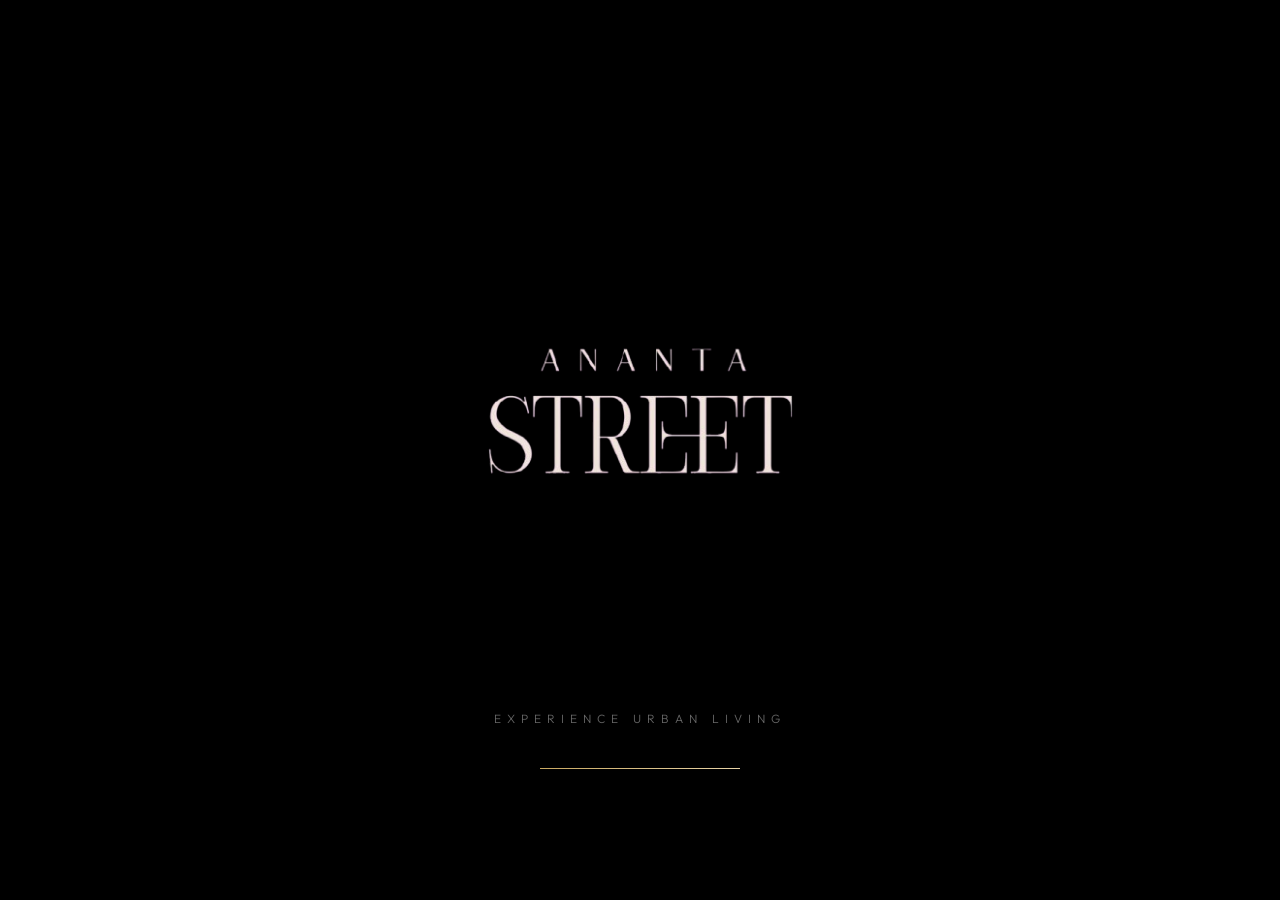
==== commit bb135dbf: "k" ====
--- a/index.html
+++ b/index.html
@@ -65,7 +65,8 @@
             <div class="gradient-overlay gradient-right"></div>
             <div class="section-content content-right">
                 <h2 class="section-title">Ananta Street</h2>
-                <p class="section-description">Presents a vibrant retail frontage designed for luxury brands, flagship showrooms, lifestyle outlets, and curated dining experiences. Positioned along Canal Road, Ludhiana, the visual highlights double-height retail spaces, strong street visibility, and an upscale commercial environment crafted to attract premium footfall and elevate brand presence.</p>
+                <p class="section-description">Ananta Street showcases a dynamic retail facade intended for lifestyle stores, flagship showrooms, luxury brands, and thoughtfully designed dining experiences. The project which is situated along Canal Road in Ludhiana, emphasizes double-height retail areas, excellent street visibility, and a posh business setting designed to draw hi
+                    gh-end customers and improve brand awareness., strong street visibility, and an upscale commercial environment crafted to attract premium footfall and elevate brand presence.</p>
             </div>
             <div class="scroll-hint">
                 <span>Scroll to continue</span>
@@ -81,7 +82,7 @@
             <div class="gradient-overlay gradient-left"></div>
             <div class="section-content content-left">
                 <h2 class="section-title">Vice Tower</h2>
-                <p class="section-description">The open terrace at Ananta Street is designed as a relaxed yet lively rooftop space where people can dine, unwind, and spend quality time. With terrace restaurants, cafes, and alfresco seating, the space creates an inviting evening atmosphere. Beyond dining, it becomes a social hub where experiences, conversations, and city views come together naturally.</p>
+                <p class="section-description">Ananta Street's open terrace is intended to be a vibrant yet laid-back rooftop area where people can eat, rest, and spend time together. The area produces a welcoming evening environment with its terrace restaurants, cafés, and outdoor seating. Beyond dining, it serves as a communal space where individuals connect and exchange experiences while taking in the views of the city.</p>
             </div>
             <div class="scroll-hint">
                 <span>Scroll to continue</span>
@@ -97,8 +98,10 @@
             <div class="gradient-overlay gradient-right"></div>
             <div class="section-content content-right">
                 <h2 class="section-title">Office Space Hub</h2>
-                <p class="section-description">The office spaces at Ananta Street are thoughtfully designed to create a comfortable and efficient working environment. Along with dedicated offices and flexible co-working areas, professionals benefit from in-house cafes, meeting zones, and collaborative spaces. Smart access control, advanced security systems, and seamless connectivity ensure smooth daily operations while supporting a modern work lifestyle.</p>
-            </div>
+
+                <p class="section-description">Ananta Street's office spaces are meticulously built to provide a productive and comfortable working environment. Professionals can take advantage of in-house cafés, conference areas, and collaborative spaces in addition to dedicated offices and flexible co-working spaces. Additionally, seamless connectivity, sophisticated security systems, and intelligent access control guarantee efficient daily operations while promoting a modern and balanced work lifestyle.</p>
+            </div>
+
             <div class="scroll-hint">
                 <span>Scroll to continue</span>
                 <div class="mouse"><div class="wheel"></div></div>
@@ -112,8 +115,8 @@
             </video>
             <div class="gradient-overlay gradient-left"></div>
             <div class="section-content content-left">
-                <h2 class="section-title">The Societe Club</h2>
-                <p class="section-description">The Societe Club at Ananta Street is designed as a complete lifestyle destination where fitness, leisure, and social experiences come together. It features a modern gym, open swimming pool, badminton and indoor sports courts, along with relaxing cafe spaces. The club creates a perfect balance between wellness and recreation, offering members a refreshing space to unwind, socialize, and stay active.</p>
+                <h2 class="section-title">The Club</h2>
+                <p class="section-description">The Sociètè Club at Ananta Street is intended to be a comprehensive lifestyle location that combines socializing, recreation, and fitness. Along with comfortable café areas, it has an open swimming pool, indoor activities, badminton court and a contemporary gym. Additionally, the club finds the ideal balance between leisure and wellness by providing members with a revitalizing area to relax, mingle, and remain active.</p>
             </div>
             <div class="scroll-hint">
                 <span>Scroll to continue</span>
@@ -129,7 +132,7 @@
             <div class="gradient-overlay gradient-right"></div>
             <div class="section-content content-right">
                 <h2 class="section-title">Grand Retail Entrance</h2>
-                <p class="section-description">The entrance boulevard at Ananta Street presents a welcoming retail streetscape where premium showrooms, active storefronts, and pedestrian-friendly walkways come alive. As visitors walk through the complex, the vibrant movement of people, visible brand fronts, and open public spaces create an engaging arrival experience, setting the tone for a lively destination focused on shopping, dining, and urban interaction.</p>
+                <p class="section-description">Ananta Street's boulevard entrance offers a comfortable retail environment with upscale showrooms, bustling stores, and pedestrian-friendly pathways. The complex's energetic movement of people, prominent brand fronts, and open public areas offer an exciting arrival experience for guests, setting the tone for a bustling destination that emphasizes dining, shopping, and regular urban contact.</p>
             </div>
             <div class="scroll-hint">
                 <span>Scroll to continue</span>
@@ -186,15 +189,7 @@
                         </div>
                     </div>
 
-                    <div class="footer-nav-col">
-                        <h4>Explore</h4>
-                        <ul>
-                            <li><a href="#">Retail Spaces</a></li>
-                            <li><a href="#">Rooftop Dining</a></li>
-                            <li><a href="#">Office Spaces</a></li>
-                            <li><a href="#">The Club</a></li>
-                        </ul>
-                    </div>
+             
 
                     <div class="footer-nav-col">
                         <h4>Information</h4>
@@ -202,7 +197,7 @@
                             <li><a href="#">About Project</a></li>
                             <li><a href="#">Gallery</a></li>
                             <li><a href="#">Floor Plans</a></li>
-                            <li><a href="#">Virtual Tour</a></li>
+                            <li><a href="#">Walkthrough</a></li>
                         </ul>
                     </div>
 
@@ -210,9 +205,9 @@
                         <h4>Contact</h4>
                         <ul>
                             <li><a href="tel:+919988776655">+91 99887 76655</a></li>
-                            <li><a href="#">info@anantastreet.com</a></li>
+                            <li><a href="#"><span class="__cf_email__" data-cfemail="2940474f4669484748475d485a5d5b4c4c5d074a4644">[email&#160;protected]</span></a></li>
                             <li><a href="#">Canal Road, Ludhiana</a></li>
-                            <li><a href="#">Schedule a Visit</a></li>
+                            <li><a href="#" class="open-enquiry-link">Schedule a Visit</a></li>
                         </ul>
                     </div>
 
@@ -251,6 +246,97 @@
 
     </div>
 
+    <!-- ── ENQUIRY TRIGGER TAB ─────────────────────────────── -->
+    <button class="enquiry-tab" id="enquiryTab" aria-label="Open Enquiry Form">
+        <span class="enquiry-tab-line"></span>
+        <span class="enquiry-tab-text">Enquire Now</span>
+        <span class="enquiry-tab-line"></span>
+    </button>
+
+    <!-- ── ENQUIRY PANEL ────────────────────────────────────── -->
+    <div class="enquiry-backdrop" id="enquiryBackdrop"></div>
+    <div class="enquiry-panel" id="enquiryPanel">
+
+        <button class="enquiry-close" id="enquiryClose" aria-label="Close">
+            <svg viewBox="0 0 24 24" fill="none" stroke="currentColor" stroke-width="1.5">
+                <line x1="18" y1="6" x2="6" y2="18"></line>
+                <line x1="6" y1="6" x2="18" y2="18"></line>
+            </svg>
+        </button>
+
+        <div class="enquiry-inner">
+
+            <div class="enquiry-header">
+                <p class="enquiry-label">Get In Touch</p>
+                <h2 class="enquiry-title">Let's Connect</h2>
+                <div class="enquiry-rule"></div>
+                <p class="enquiry-sub">Fill in your details and our team will reach out within 24 hours to arrange a personal tour of Ananta Street.</p>
+            </div>
+
+            <form class="enquiry-form" id="enquiryForm" novalidate>
+
+                <div class="ef-field">
+                    <label for="ef-name">Full Name</label>
+                    <input type="text" id="ef-name" name="name" placeholder="Your full name" autocomplete="off">
+                    <span class="ef-line"></span>
+                </div>
+
+                <div class="ef-field">
+                    <label for="ef-phone">Phone Number</label>
+                    <input type="tel" id="ef-phone" name="phone" placeholder="+91 00000 00000" autocomplete="off">
+                    <span class="ef-line"></span>
+                </div>
+
+                <div class="ef-field">
+                    <label for="ef-email">Email Address</label>
+                    <input type="email" id="ef-email" name="email" placeholder="you@example.com" autocomplete="off">
+                    <span class="ef-line"></span>
+                </div>
+
+                <div class="ef-field">
+                    <label for="ef-interest">Area of Interest</label>
+                    <div class="ef-select-wrap">
+                        <select id="ef-interest" name="interest">
+                            <option value="" disabled selected>Select an option</option>
+                            <option>Retail Space</option>
+                            <option>Office Space</option>
+                            <option>The Societe Club</option>
+                            <option>Rooftop Dining</option>
+                            <option>General Enquiry</option>
+                        </select>
+                        <svg class="ef-select-arrow" viewBox="0 0 24 24" fill="none" stroke="currentColor" stroke-width="1.5"><polyline points="6 9 12 15 18 9"></polyline></svg>
+                    </div>
+                    <span class="ef-line"></span>
+                </div>
+
+                <div class="ef-field">
+                    <label for="ef-message">Message <span class="ef-optional">(optional)</span></label>
+                    <textarea id="ef-message" name="message" rows="3" placeholder="Tell us what you're looking for…"></textarea>
+                    <span class="ef-line"></span>
+                </div>
+
+                <button type="submit" class="ef-submit">
+                    <span class="ef-submit-text">Send Enquiry</span>
+                    <span class="ef-submit-icon">
+                        <svg viewBox="0 0 24 24" fill="none" stroke="currentColor" stroke-width="1.5"><line x1="5" y1="12" x2="19" y2="12"></line><polyline points="12 5 19 12 12 19"></polyline></svg>
+                    </span>
+                </button>
+
+                <div class="ef-success" id="efSuccess">
+                    <svg viewBox="0 0 24 24" fill="none" stroke="currentColor" stroke-width="1.5"><polyline points="20 6 9 17 4 12"></polyline></svg>
+                    <p>Thank you! We'll be in touch soon.</p>
+                </div>
+
+            </form>
+
+            <div class="enquiry-footer-note">
+                <svg viewBox="0 0 24 24" fill="none" stroke="currentColor" stroke-width="1.5"><path d="M12 2C8.13 2 5 5.13 5 9c0 5.25 7 13 7 13s7-7.75 7-13c0-3.87-3.13-7-7-7z"/><circle cx="12" cy="9" r="2.5"/></svg>
+                <span>Canal Road, Ludhiana, Punjab</span>
+            </div>
+
+        </div>
+    </div>
+
     <script src="script.js"></script>
 </body>
-</html>
+</html>
--- a/styles.css
+++ b/styles.css
@@ -168,7 +168,36 @@
     width: 100%; height: 100%;
     z-index: 1;
     object-fit: cover;
-}
+    /* Start slightly dimmed; fades to full brightness when video plays */
+    opacity: 0.18;
+    transition: opacity 1s ease;
+}
+
+/* When video is actively playing, fade to full brightness */
+.video-section.video-playing .section-video {
+    opacity: 1;
+}
+
+/* When video is paused mid-play, dim slightly */
+.video-section.video-paused .section-video {
+    opacity: 0.45;
+    transition: opacity 0.6s ease;
+}
+
+/* ── Video progress bar ─────────────────────────────────── */
+.video-progress-bar {
+    position: absolute;
+    bottom: 0;
+    left: 0;
+    height: 2px;
+    width: 0%;
+    background: linear-gradient(90deg, var(--color-accent), var(--color-accent-light));
+    z-index: 10;
+    opacity: 0;
+    transition: opacity 0.4s ease, width 0.1s linear;
+    pointer-events: none;
+}
+/* ──────────────────────────────────────────────────────── */
 
 .gradient-overlay {
     position: absolute;
@@ -177,6 +206,7 @@
     height: 100%;
     z-index: 2;
     pointer-events: none;
+    transition: opacity 0.8s ease;
 }
 .gradient-right {
     right: 0;
@@ -221,6 +251,30 @@
     transform: translateY(-50%);
 }
 
+/* ── Slide text OUT when video is playing ─────────────── */
+.video-section.video-playing .content-right {
+    opacity: 0;
+    transform: translateY(-50%) translateX(80px);
+    transition: opacity 0.6s ease, transform 0.6s ease;
+}
+.video-section.video-playing .content-left {
+    opacity: 0;
+    transform: translateY(-50%) translateX(-80px);
+    transition: opacity 0.6s ease, transform 0.6s ease;
+}
+
+/* ── Fade overlay OUT when video is playing ───────────── */
+.video-section.video-playing .gradient-overlay {
+    opacity: 0;
+    transition: opacity 0.8s ease;
+}
+
+/* ── Hide scroll hint during playback ────────────────── */
+.video-section.video-playing .scroll-hint {
+    opacity: 0 !important;
+    transition: opacity 0.4s ease;
+}
+
 /* Gold accent bar on the inner edge of each content block */
 .content-right {
     right: 6%;
@@ -285,6 +339,16 @@
 .video-section.active .logo-img-wrap {
     opacity: 1;
     transform: translateY(0);
+}
+
+/* Fade out entire logo block when hero video plays */
+.video-section.video-playing .logo-wrapper {
+    opacity: 0;
+    transform: translateY(-20px);
+    transition: opacity 1.2s ease, transform 1.2s ease;
+}
+.video-section .logo-wrapper {
+    transition: opacity 1.2s ease, transform 1.2s ease;
 }
 
 .logo-img {
@@ -757,48 +821,71 @@
     .gradient-right, .gradient-left {
         width: 100%;
         background: linear-gradient(to top,
-            rgba(0,0,0,0.97) 0%,
-            rgba(0,0,0,0.88) 35%,
-            rgba(0,0,0,0.4) 65%,
+            rgba(0,0,0,0.96) 0%,
+            rgba(0,0,0,0.92) 25%,
+            rgba(0,0,0,0.75) 50%,
+            rgba(0,0,0,0.3) 75%,
             transparent 100%
         );
     }
 
+    /* ── Section content on mobile ── */
     .content-right, .content-left {
         position: absolute;
-        top: auto;
-        bottom: 12%;
-        left: 50%;
-        right: auto;
-        transform: translateX(-50%);
+        top: 50%;
+        bottom: auto;
+        left: 5%;
+        right: 5%;
+        width: 90%;
+        transform: translateY(calc(-50% + 50px));
         text-align: center;
-        padding: 1.5rem 1.5rem;
-        max-width: 90%;
+        padding: 1.75rem 1.25rem 1.5rem;
         border-right: none;
         border-left: none;
         background: none;
+        backdrop-filter: none;
+        -webkit-backdrop-filter: none;
+        border-bottom: none;
         box-shadow: none;
     }
+    /* Active: slide up into centered position */
     .video-section.active .section-content {
         opacity: 1;
-        transform: translateX(-50%);
+        transform: translateY(-50%);
+    }
+    /* On mobile, slide down + fade (both directions) */
+    .video-section.video-playing .content-right,
+    .video-section.video-playing .content-left {
+        opacity: 0;
+        transform: translateY(calc(-50% + 60px));
+        transition: opacity 0.5s ease, transform 0.5s ease;
     }
     .content-right .section-title::after,
     .content-left .section-title::after {
         margin-left: auto;
         margin-right: auto;
     }
-    
+
     .section-title {
-        font-size: clamp(1.8rem, 5vw, 2.5rem);
-    }
-    
+        font-size: clamp(1.6rem, 6vw, 2.2rem);
+        margin-bottom: 0.6rem;
+    }
+
+    /* Limit description to 4 lines on mobile with fade-out */
     .section-description {
-        font-size: clamp(0.85rem, 2.5vw, 1rem);
-    }
-    
+        font-size: 0.85rem;
+        line-height: 1.7;
+        /* Clamp to 4 lines */
+        display: -webkit-box;
+        -webkit-line-clamp: 4;
+        -webkit-box-orient: vertical;
+        overflow: hidden;
+        margin-top: 0.75rem;
+        color: rgba(255,255,255,0.65);
+    }
+
     .scroll-hint {
-        bottom: 20px;
+        bottom: 16px;
     }
     
     .footer-upper { grid-template-columns: 1fr; gap: 2rem; padding: 3rem 5% 2.5rem; }
@@ -830,19 +917,21 @@
     .indicator { width: 8px; height: 8px; }
     
     .content-right, .content-left {
-        padding: 1.25rem;
-        bottom: 14%;
-        max-width: 95%;
-    }
-    
+        padding: 1.25rem 1rem;
+        left: 4%;
+        right: 4%;
+        width: 92%;
+    }
+
     .section-title {
-        font-size: clamp(1.5rem, 4vw, 2rem);
-        margin-bottom: 0.8rem;
-    }
-    
+        font-size: clamp(1.35rem, 5.5vw, 1.8rem);
+        margin-bottom: 0.5rem;
+    }
+
     .section-description {
-        font-size: clamp(0.8rem, 2vw, 0.9rem);
-        line-height: 1.6;
+        font-size: 0.82rem;
+        line-height: 1.65;
+        -webkit-line-clamp: 3;
     }
     
     .logo {
@@ -911,3 +1000,403 @@
         padding: 3rem 4% 0;
     }
 }
+
+/* ═══════════════════════════════════════════════════════════
+   ENQUIRY PANEL
+═══════════════════════════════════════════════════════════ */
+
+/* ── Floating trigger tab ────────────────────────────────── */
+.enquiry-tab {
+    position: fixed;
+    left: 0;
+    top: 50%;
+    transform: translateY(-50%) translateX(0);
+    z-index: 1000;
+    background: none;
+    border: none;
+    cursor: pointer;
+    display: flex;
+    flex-direction: column;
+    align-items: center;
+    gap: 0.55rem;
+    padding: 1.1rem 0.55rem;
+    background: rgba(10,10,10,0.92);
+    border-right: 1px solid rgba(201,169,98,0.3);
+    border-top: 1px solid rgba(201,169,98,0.15);
+    border-bottom: 1px solid rgba(201,169,98,0.15);
+    border-radius: 0 4px 4px 0;
+    transition: background 0.3s ease, border-color 0.3s ease, transform 0.4s cubic-bezier(0.76,0,0.24,1);
+    backdrop-filter: blur(12px);
+    -webkit-backdrop-filter: blur(12px);
+}
+.enquiry-tab:hover {
+    background: rgba(201,169,98,0.1);
+    border-color: rgba(201,169,98,0.55);
+}
+.enquiry-tab.panel-open {
+    transform: translateY(-50%) translateX(-100%);
+    pointer-events: none;
+}
+.enquiry-tab-text {
+    font-family: var(--font-body);
+    font-size: 0.62rem;
+    font-weight: 500;
+    letter-spacing: 0.22em;
+    text-transform: uppercase;
+    color: var(--color-accent);
+    writing-mode: vertical-rl;
+    text-orientation: mixed;
+    transform: rotate(180deg);
+    white-space: nowrap;
+}
+.enquiry-tab-line {
+    display: block;
+    width: 1px;
+    height: 22px;
+    background: linear-gradient(to bottom, transparent, rgba(201,169,98,0.5));
+}
+.enquiry-tab-line:last-child {
+    background: linear-gradient(to top, transparent, rgba(201,169,98,0.5));
+}
+
+/* ── Backdrop ────────────────────────────────────────────── */
+.enquiry-backdrop {
+    position: fixed;
+    inset: 0;
+    z-index: 1001;
+    background: rgba(0,0,0,0.55);
+    opacity: 0;
+    pointer-events: none;
+    transition: opacity 0.5s ease;
+    backdrop-filter: blur(2px);
+    -webkit-backdrop-filter: blur(2px);
+}
+.enquiry-backdrop.open {
+    opacity: 1;
+    pointer-events: all;
+}
+
+/* ── Panel ───────────────────────────────────────────────── */
+.enquiry-panel {
+    position: fixed;
+    top: 0;
+    left: 0;
+    width: min(440px, 100vw);
+    height: 100vh;
+    z-index: 1002;
+    background: #ffffff;
+    border-right: 1px solid rgba(201,169,98,0.25);
+    transform: translateX(-100%);
+    transition: transform 0.65s cubic-bezier(0.76, 0, 0.24, 1);
+    overflow-y: auto;
+    overflow-x: hidden;
+    scrollbar-width: thin;
+    scrollbar-color: rgba(201,169,98,0.3) transparent;
+}
+.enquiry-panel.open {
+    transform: translateX(0);
+}
+.enquiry-panel::-webkit-scrollbar { width: 3px; }
+.enquiry-panel::-webkit-scrollbar-track { background: transparent; }
+.enquiry-panel::-webkit-scrollbar-thumb { background: rgba(201,169,98,0.2); border-radius: 2px; }
+
+/* Gold line at top of panel */
+.enquiry-panel::before {
+    content: '';
+    display: block;
+    width: 100%;
+    height: 2px;
+    background: linear-gradient(90deg, transparent, var(--color-accent), transparent);
+}
+
+/* ── Close button ────────────────────────────────────────── */
+.enquiry-close {
+    position: absolute;
+    top: 1.4rem;
+    right: 1.4rem;
+    width: 36px;
+    height: 36px;
+    border: 1px solid rgba(0,0,0,0.12);
+    border-radius: 50%;
+    background: none;
+    cursor: pointer;
+    display: flex;
+    align-items: center;
+    justify-content: center;
+    color: rgba(0,0,0,0.35);
+    transition: all 0.25s ease;
+    z-index: 2;
+}
+.enquiry-close:hover {
+    border-color: rgba(201,169,98,0.6);
+    color: var(--color-accent);
+    background: rgba(201,169,98,0.08);
+}
+.enquiry-close svg { width: 16px; height: 16px; }
+
+/* ── Inner scroll area ───────────────────────────────────── */
+.enquiry-inner {
+    padding: 3rem 2.4rem 2.5rem;
+}
+
+/* ── Header ──────────────────────────────────────────────── */
+.enquiry-header { margin-bottom: 2.2rem; }
+
+.enquiry-label {
+    font-family: var(--font-body);
+    font-size: 0.62rem;
+    font-weight: 500;
+    letter-spacing: 0.28em;
+    text-transform: uppercase;
+    color: var(--color-accent);
+    margin-bottom: 0.65rem;
+}
+
+.enquiry-title {
+    font-family: var(--font-display);
+    font-size: clamp(1.9rem, 4vw, 2.5rem);
+    font-weight: 500;
+    letter-spacing: 0.01em;
+    line-height: 1.1;
+    color: #0a0a0a;
+}
+
+.enquiry-rule {
+    width: 36px;
+    height: 1px;
+    background: var(--color-accent);
+    opacity: 0.8;
+    margin: 1rem 0;
+}
+
+.enquiry-sub {
+    font-size: 0.82rem;
+    font-weight: 300;
+    color: rgba(0,0,0,0.45);
+    line-height: 1.8;
+}
+
+/* ── Form fields ─────────────────────────────────────────── */
+.enquiry-form {
+    display: flex;
+    flex-direction: column;
+    gap: 1.6rem;
+}
+
+.ef-field {
+    position: relative;
+    display: flex;
+    flex-direction: column;
+    gap: 0.45rem;
+}
+
+.ef-field label {
+    font-size: 0.65rem;
+    font-weight: 500;
+    letter-spacing: 0.2em;
+    text-transform: uppercase;
+    color: rgba(0,0,0,0.35);
+    transition: color 0.25s ease;
+}
+.ef-optional {
+    font-weight: 300;
+    letter-spacing: 0.05em;
+    text-transform: none;
+    color: rgba(0,0,0,0.2);
+}
+
+.ef-field input,
+.ef-field textarea {
+    background: none;
+    border: none;
+    outline: none;
+    color: #0a0a0a;
+    font-family: var(--font-body);
+    font-size: 0.92rem;
+    font-weight: 300;
+    padding: 0.35rem 0;
+    width: 100%;
+    resize: none;
+    caret-color: var(--color-accent);
+}
+.ef-field input::placeholder,
+.ef-field textarea::placeholder {
+    color: rgba(0,0,0,0.2);
+}
+.ef-field input:focus ~ .ef-line,
+.ef-field textarea:focus ~ .ef-line {
+    width: 100%;
+    background: var(--color-accent);
+}
+.ef-field:focus-within label {
+    color: rgba(180,130,50,0.9);
+}
+
+/* Animated underline */
+.ef-line {
+    display: block;
+    position: relative;
+    height: 1px;
+    width: 100%;
+    background: rgba(0,0,0,0.12);
+    margin-top: 2px;
+}
+.ef-line::after {
+    content: '';
+    position: absolute;
+    inset: 0;
+    background: var(--color-accent);
+    transform: scaleX(0);
+    transform-origin: left;
+    transition: transform 0.4s cubic-bezier(0.76, 0, 0.24, 1);
+}
+.ef-field:focus-within .ef-line::after {
+    transform: scaleX(1);
+}
+
+/* Select */
+.ef-select-wrap {
+    position: relative;
+}
+.ef-select-wrap select {
+    background: none;
+    border: none;
+    outline: none;
+    color: #0a0a0a;
+    font-family: var(--font-body);
+    font-size: 0.92rem;
+    font-weight: 300;
+    padding: 0.35rem 2rem 0.35rem 0;
+    width: 100%;
+    cursor: pointer;
+    -webkit-appearance: none;
+    appearance: none;
+}
+.ef-select-wrap select option {
+    background: #fff;
+    color: #0a0a0a;
+}
+.ef-select-arrow {
+    position: absolute;
+    right: 0;
+    top: 50%;
+    transform: translateY(-50%);
+    width: 14px;
+    height: 14px;
+    stroke: rgba(201,169,98,0.5);
+    pointer-events: none;
+}
+
+/* ── Submit button ───────────────────────────────────────── */
+.ef-submit {
+    margin-top: 0.6rem;
+    display: flex;
+    align-items: center;
+    justify-content: space-between;
+    gap: 1rem;
+    padding: 1rem 1.5rem;
+    background: transparent;
+    border: 1px solid rgba(201,169,98,0.35);
+    color: var(--color-accent);
+    font-family: var(--font-body);
+    font-size: 0.78rem;
+    font-weight: 500;
+    letter-spacing: 0.2em;
+    text-transform: uppercase;
+    cursor: pointer;
+    position: relative;
+    overflow: hidden;
+    transition: color 0.4s ease, border-color 0.4s ease;
+}
+.ef-submit::before {
+    content: '';
+    position: absolute;
+    inset: 0;
+    background: var(--color-accent);
+    transform: scaleX(0);
+    transform-origin: left;
+    transition: transform 0.45s cubic-bezier(0.76, 0, 0.24, 1);
+    z-index: 0;
+}
+.ef-submit:hover::before { transform: scaleX(1); }
+.ef-submit:hover {
+    color: #0a0a0a;
+    border-color: var(--color-accent);
+}
+.ef-submit-text, .ef-submit-icon { position: relative; z-index: 1; }
+.ef-submit-icon svg { width: 16px; height: 16px; display: block; }
+
+/* ── Success message ─────────────────────────────────────── */
+.ef-success {
+    display: none;
+    align-items: center;
+    gap: 0.75rem;
+    padding: 1rem 1.2rem;
+    border: 1px solid rgba(201,169,98,0.35);
+    background: rgba(201,169,98,0.07);
+    animation: efFadeIn 0.5s ease forwards;
+}
+.ef-success.visible { display: flex; }
+.ef-success svg {
+    width: 18px; height: 18px;
+    stroke: var(--color-accent);
+    flex-shrink: 0;
+}
+.ef-success p {
+    font-size: 0.82rem;
+    font-weight: 300;
+    color: rgba(0,0,0,0.6);
+}
+@keyframes efFadeIn { from { opacity:0; transform:translateY(6px); } to { opacity:1; transform:none; } }
+
+/* ── Footer note ─────────────────────────────────────────── */
+.enquiry-footer-note {
+    display: flex;
+    align-items: center;
+    gap: 0.5rem;
+    margin-top: 2.2rem;
+    padding-top: 1.6rem;
+    border-top: 1px solid rgba(0,0,0,0.08);
+}
+.enquiry-footer-note svg {
+    width: 12px; height: 12px;
+    stroke: rgba(201,169,98,0.7);
+    flex-shrink: 0;
+}
+.enquiry-footer-note span {
+    font-size: 0.7rem;
+    letter-spacing: 0.14em;
+    text-transform: uppercase;
+    color: rgba(0,0,0,0.3);
+}
+
+/* ── Panel open — stagger field animations ───────────────── */
+.enquiry-panel.open .ef-field {
+    opacity: 0;
+    animation: efSlideUp 0.5s ease forwards;
+}
+.enquiry-panel.open .ef-field:nth-child(1) { animation-delay: 0.25s; }
+.enquiry-panel.open .ef-field:nth-child(2) { animation-delay: 0.32s; }
+.enquiry-panel.open .ef-field:nth-child(3) { animation-delay: 0.39s; }
+.enquiry-panel.open .ef-field:nth-child(4) { animation-delay: 0.46s; }
+.enquiry-panel.open .ef-field:nth-child(5) { animation-delay: 0.53s; }
+.enquiry-panel.open .enquiry-header,
+.enquiry-panel.open .ef-submit,
+.enquiry-panel.open .enquiry-footer-note {
+    opacity: 0;
+    animation: efSlideUp 0.5s ease forwards;
+}
+.enquiry-panel.open .enquiry-header     { animation-delay: 0.15s; }
+.enquiry-panel.open .ef-submit          { animation-delay: 0.6s; }
+.enquiry-panel.open .enquiry-footer-note{ animation-delay: 0.65s; }
+
+@keyframes efSlideUp {
+    from { opacity: 0; transform: translateY(18px); }
+    to   { opacity: 1; transform: translateY(0); }
+}
+
+/* ── Mobile ──────────────────────────────────────────────── */
+@media (max-width: 480px) {
+    .enquiry-inner { padding: 2.5rem 1.6rem 2rem; }
+    .enquiry-tab { display: none; }
+}
